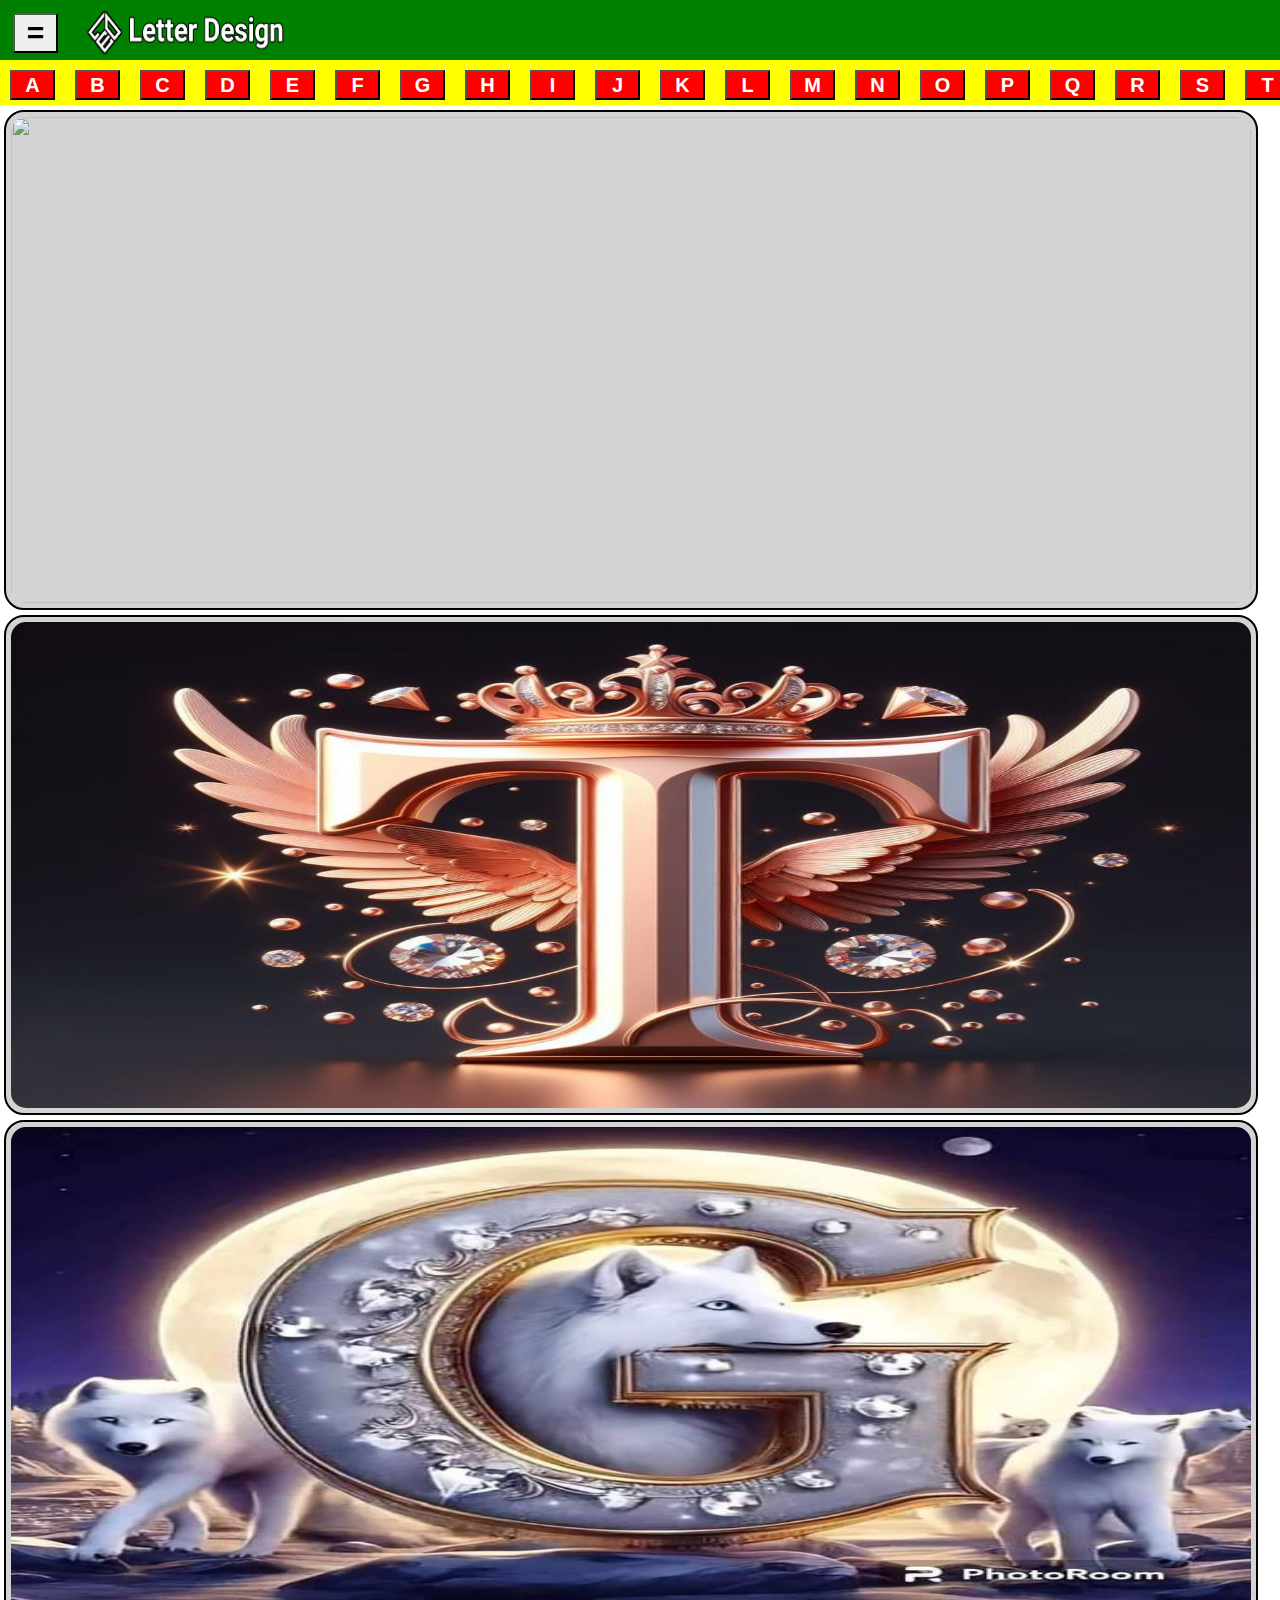
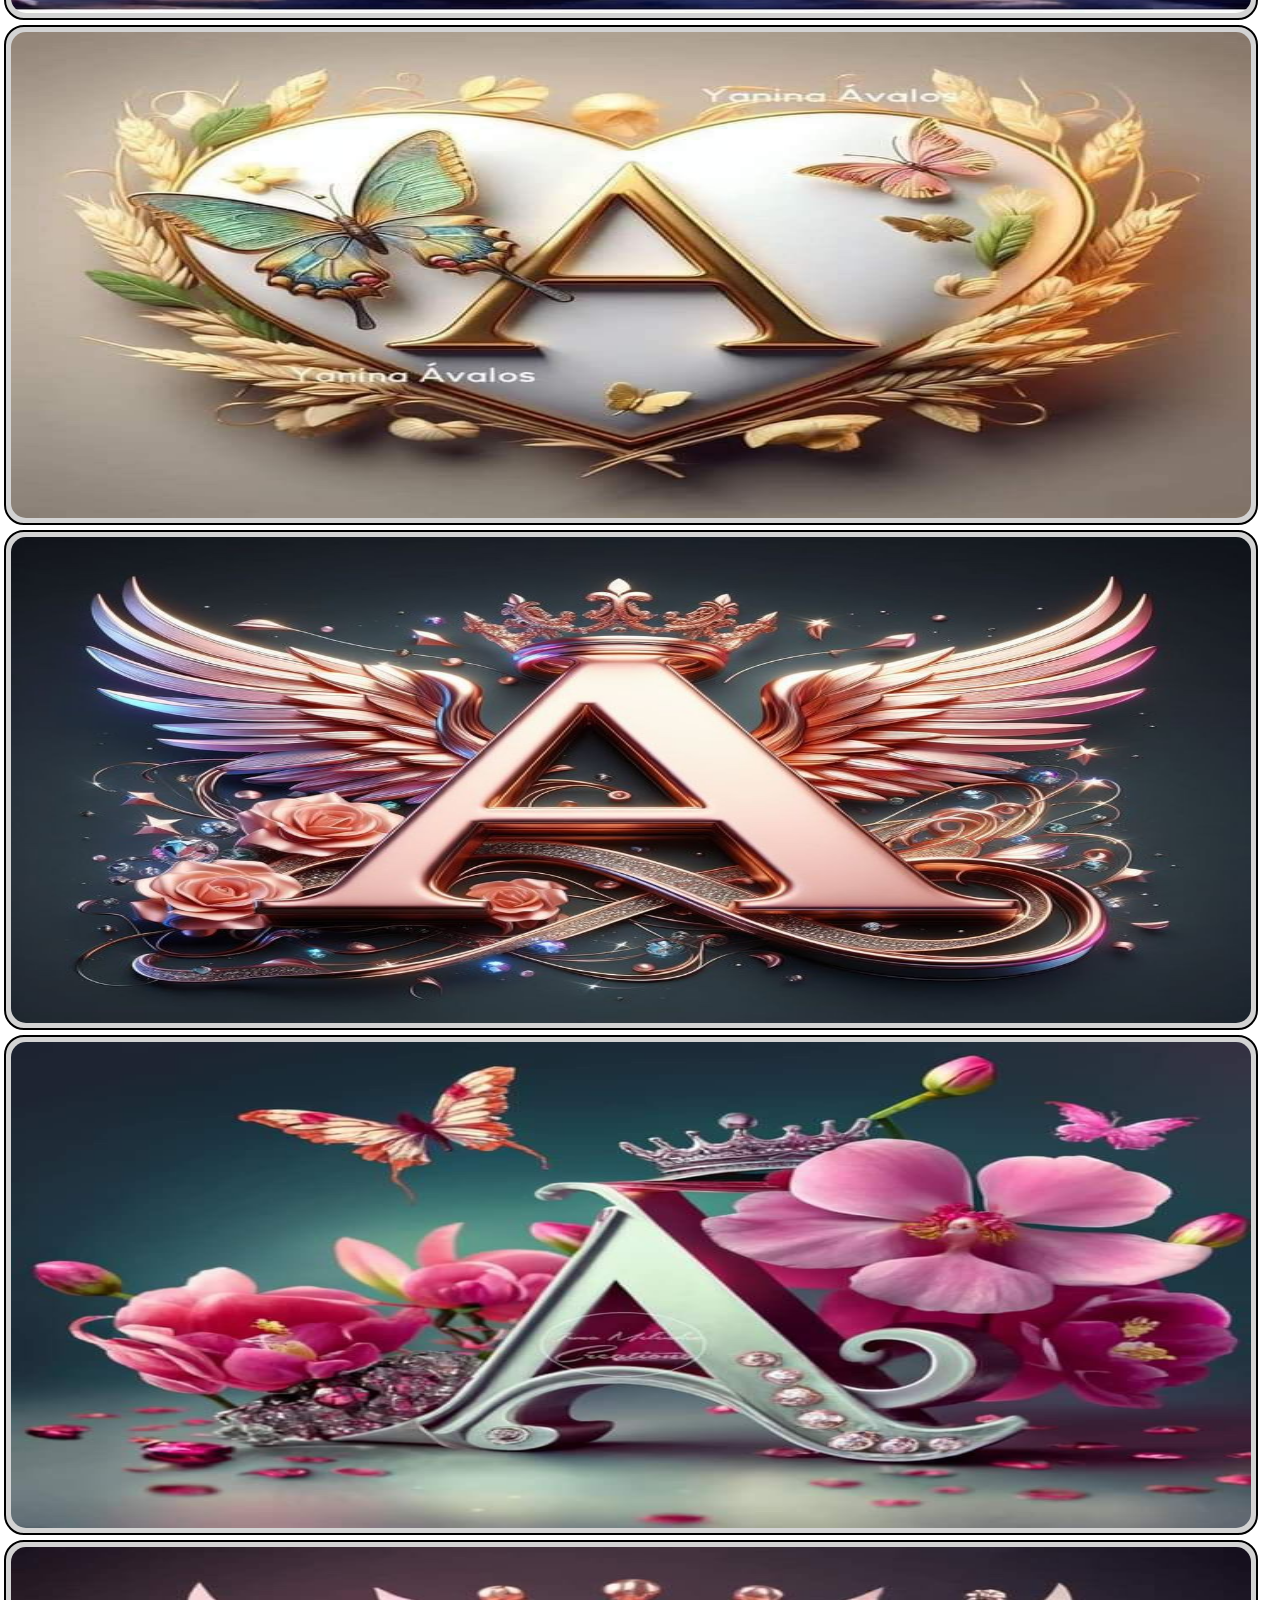
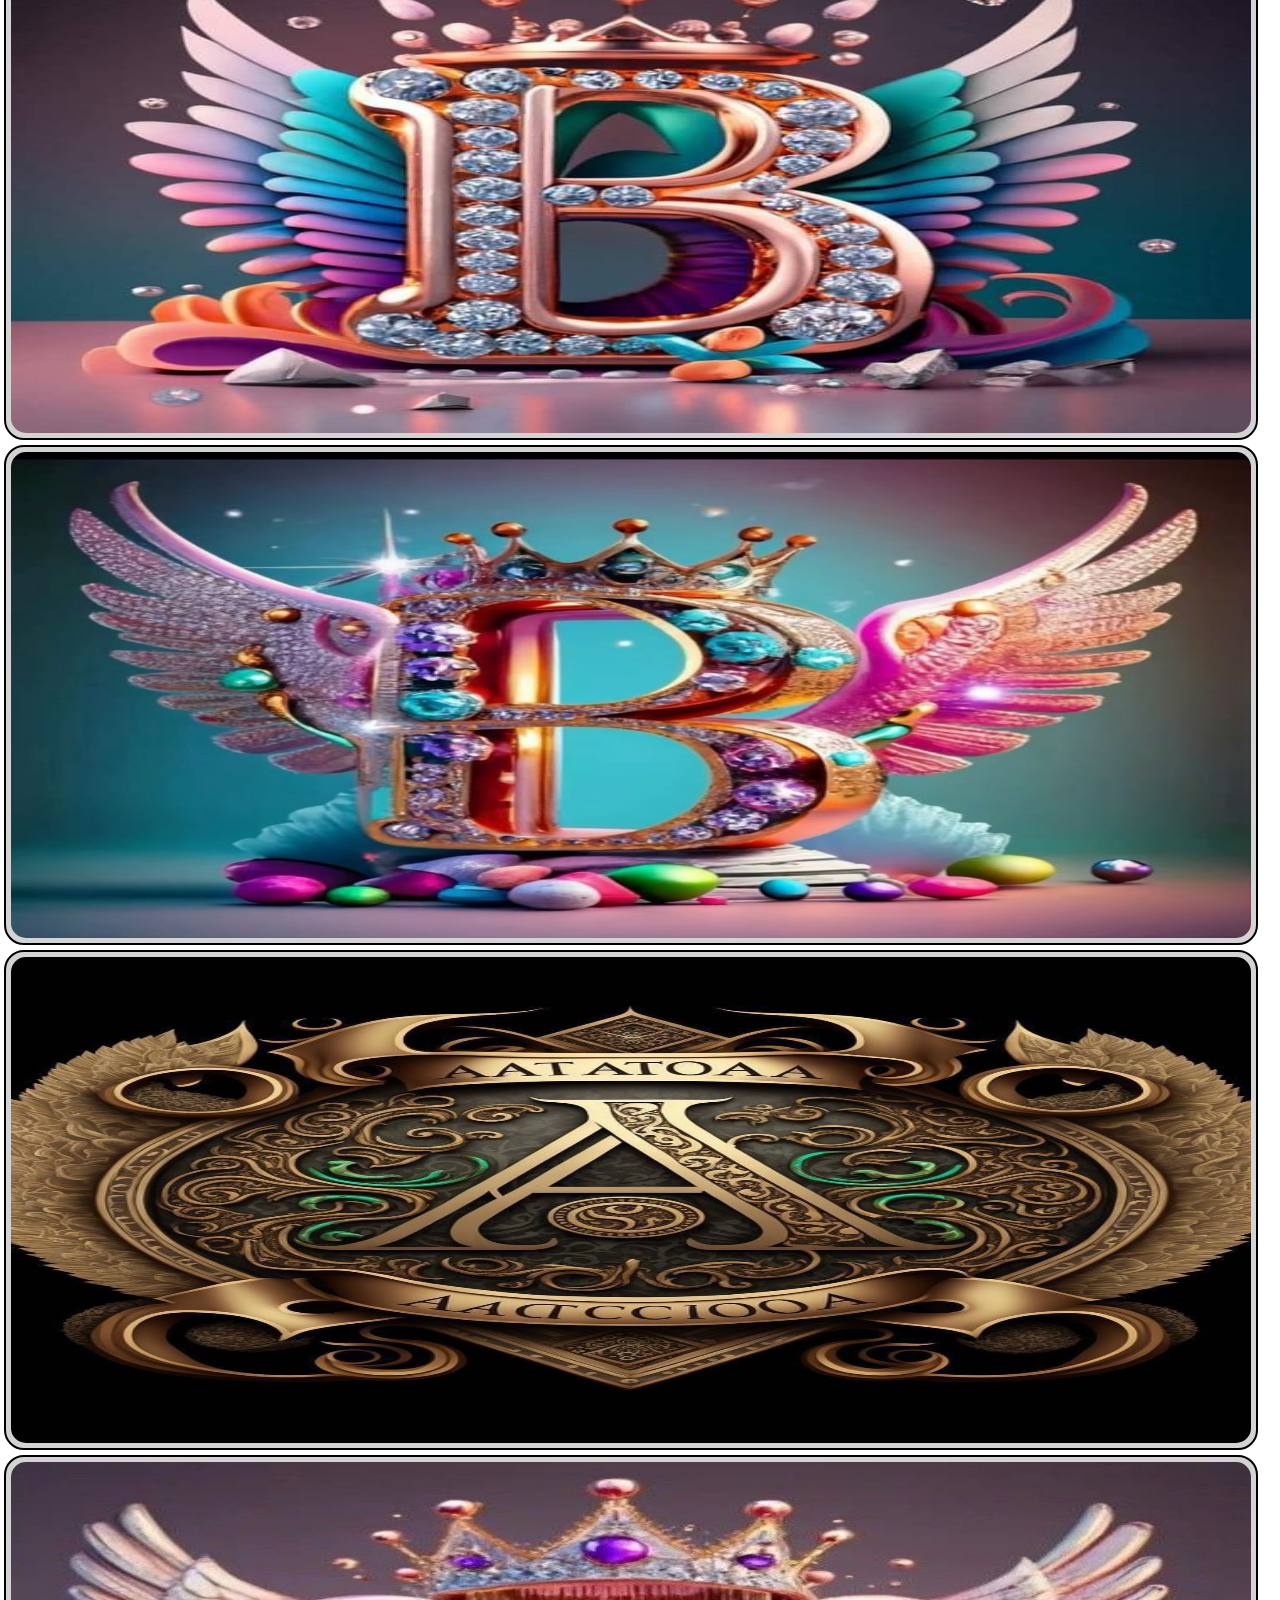
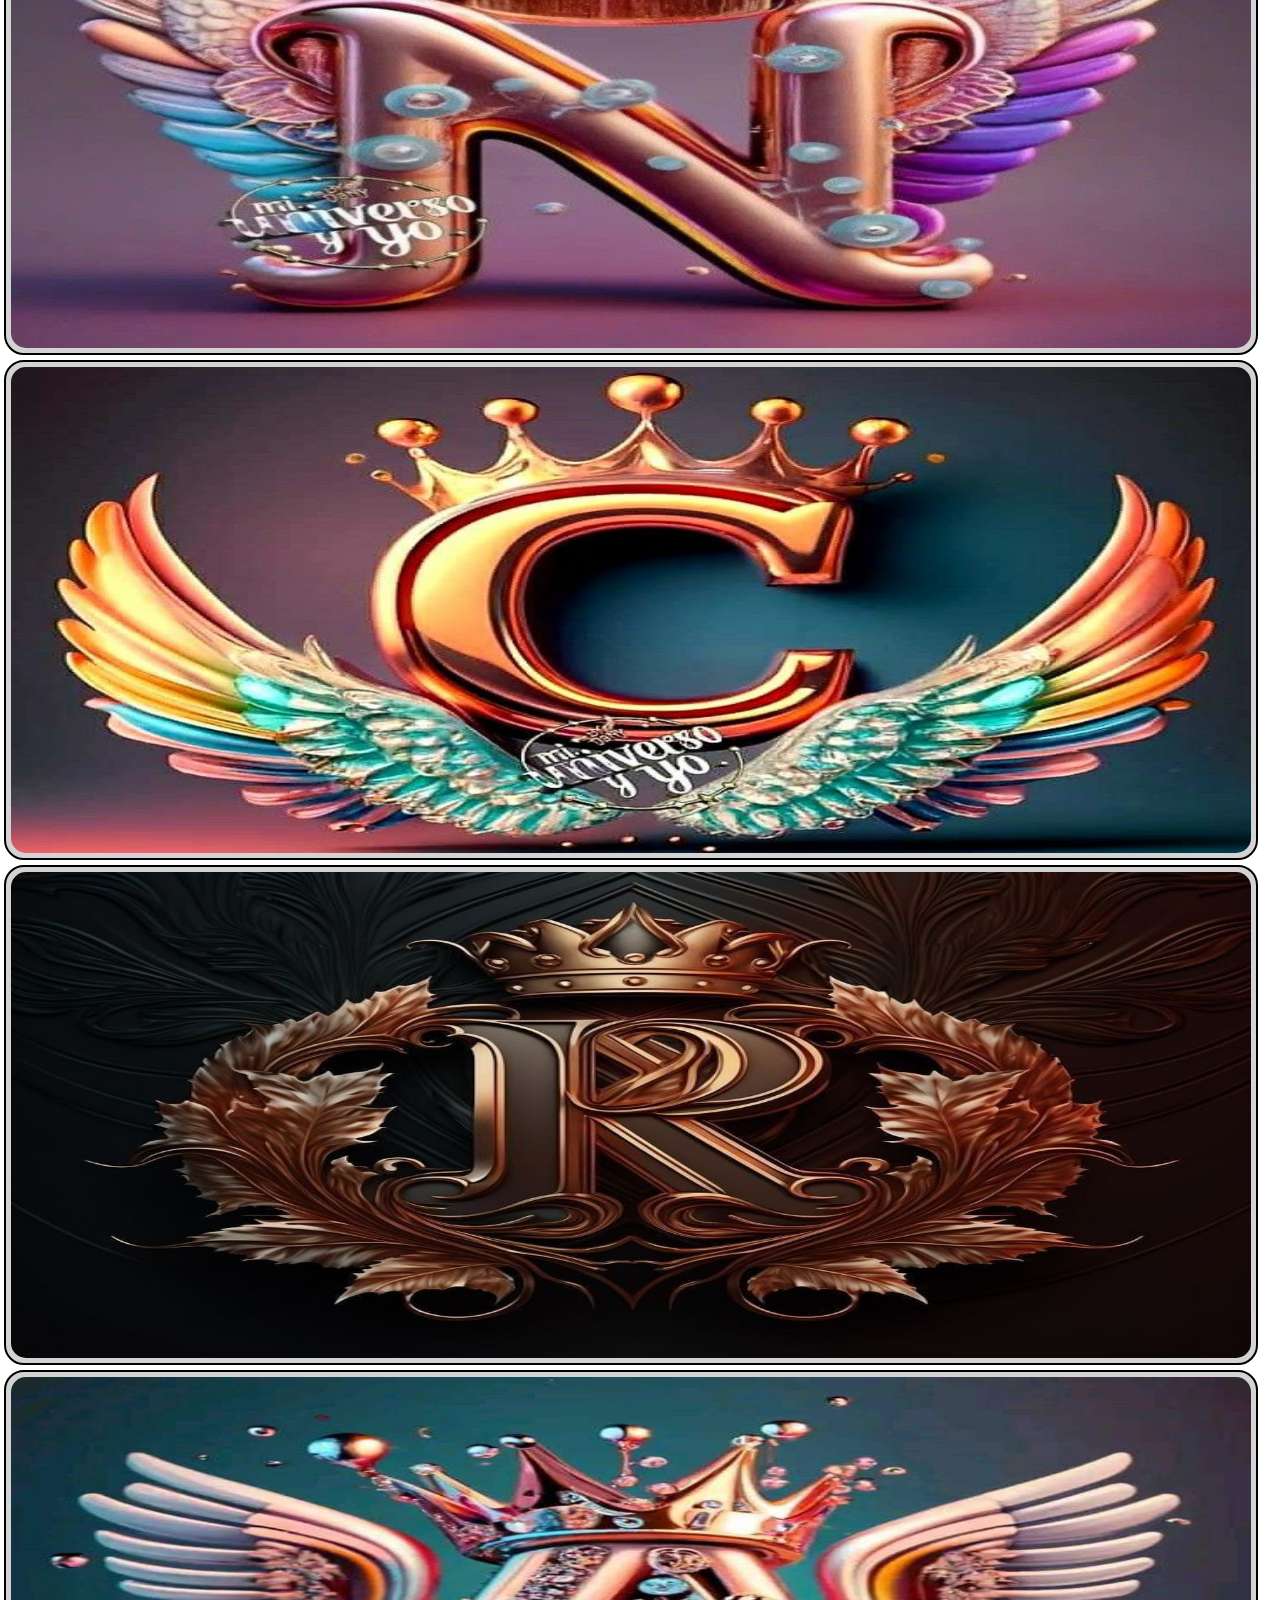
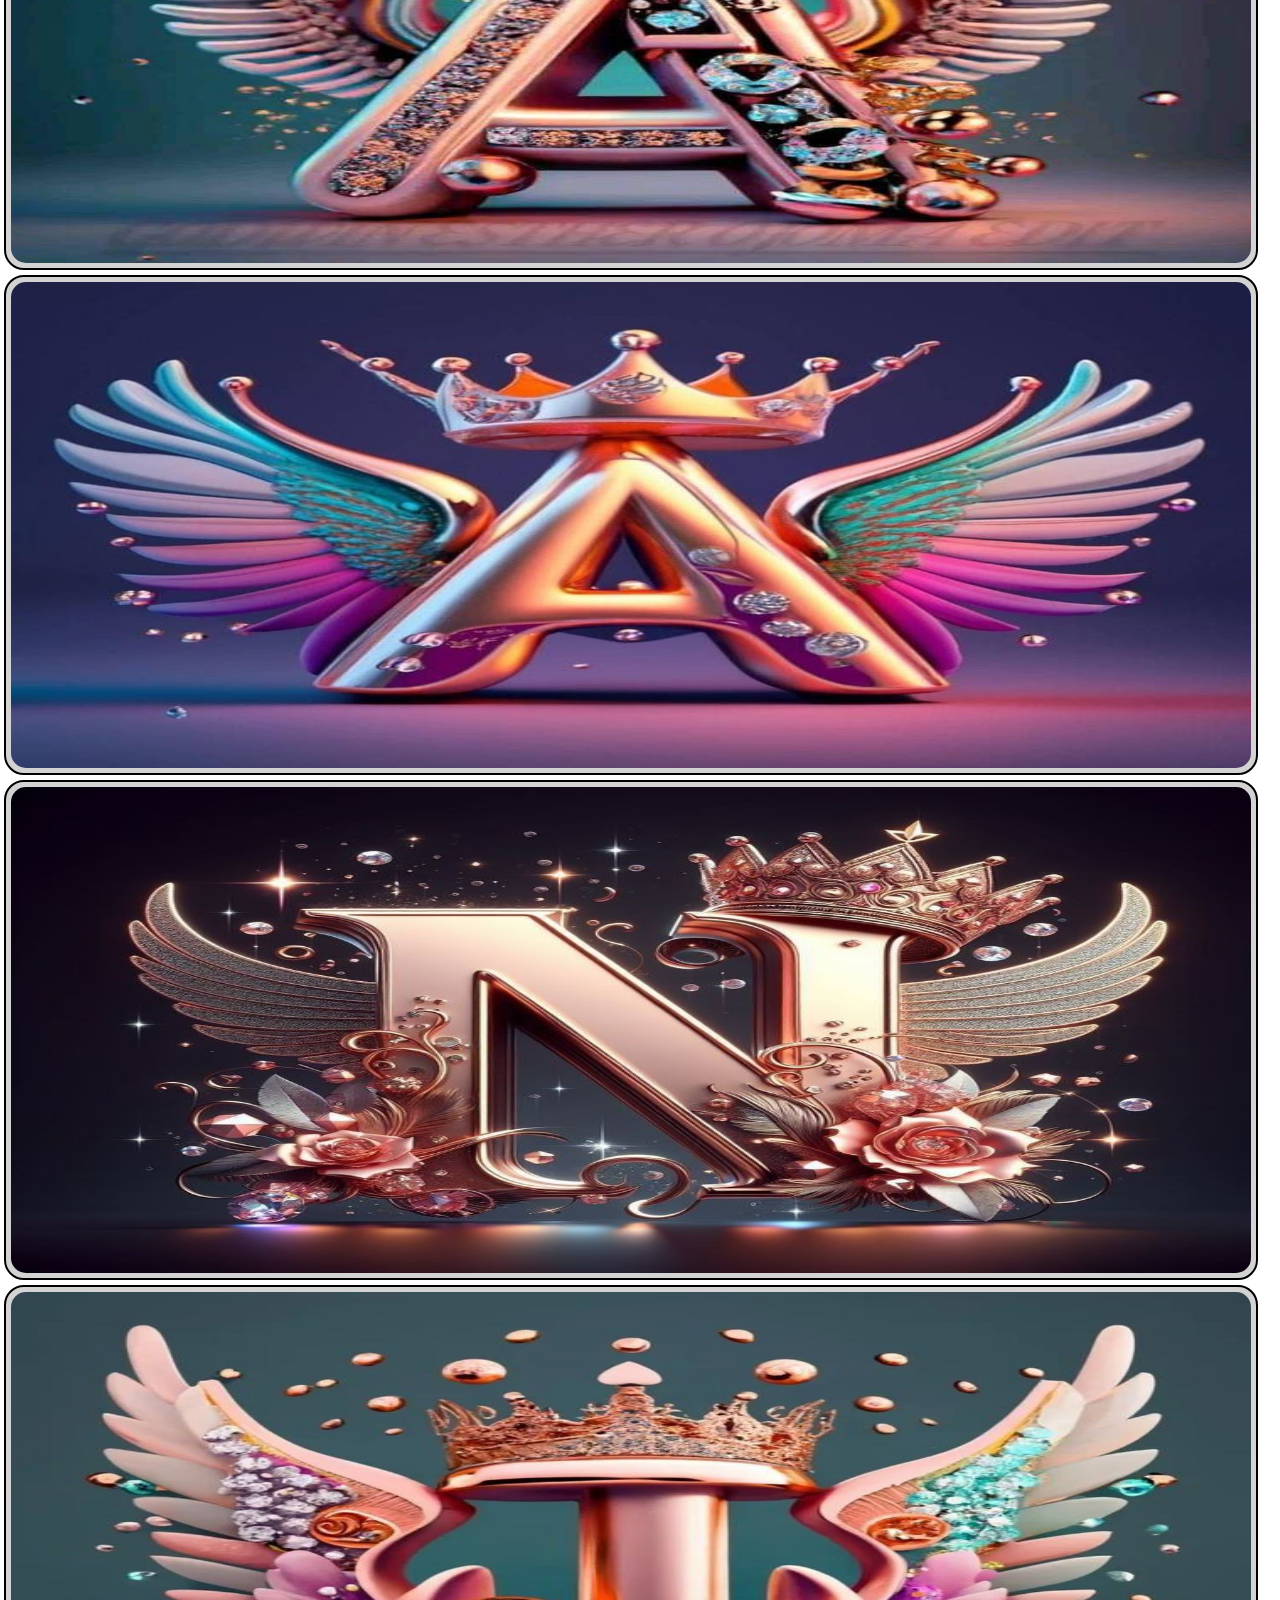
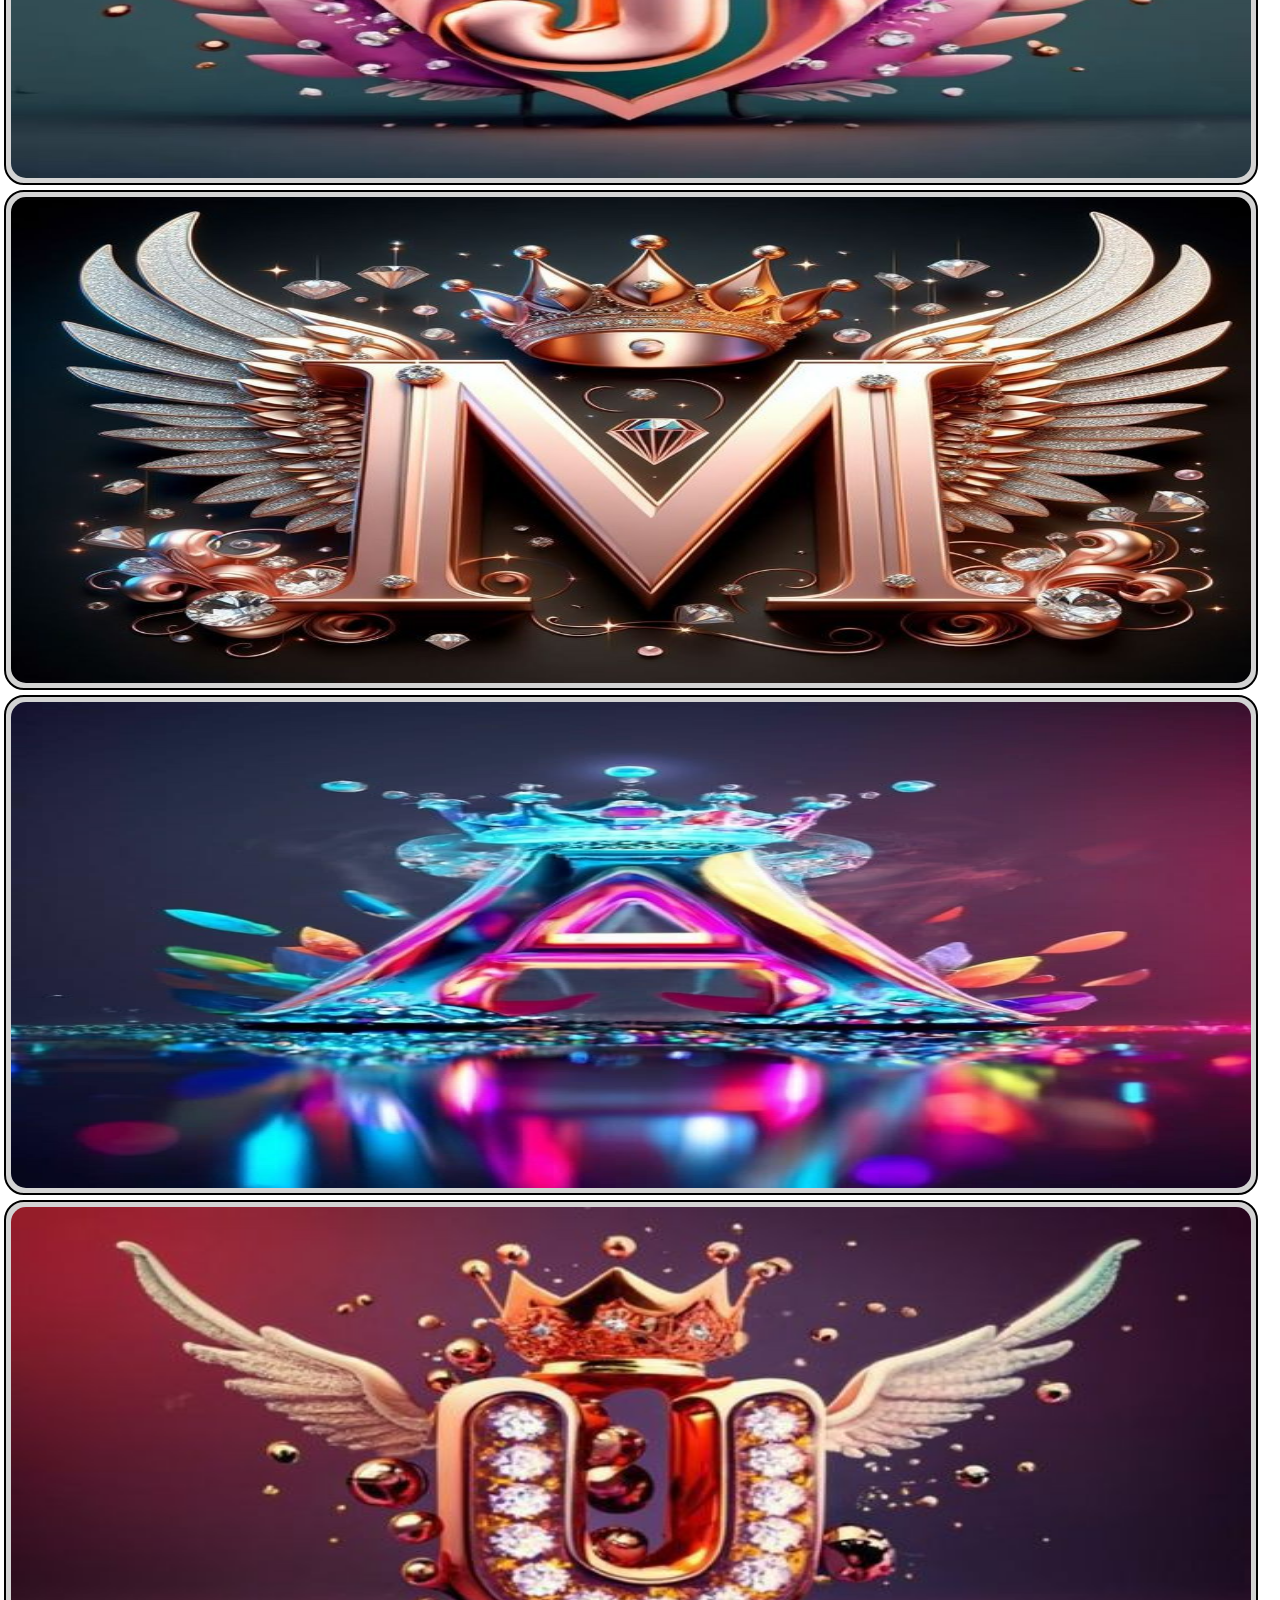
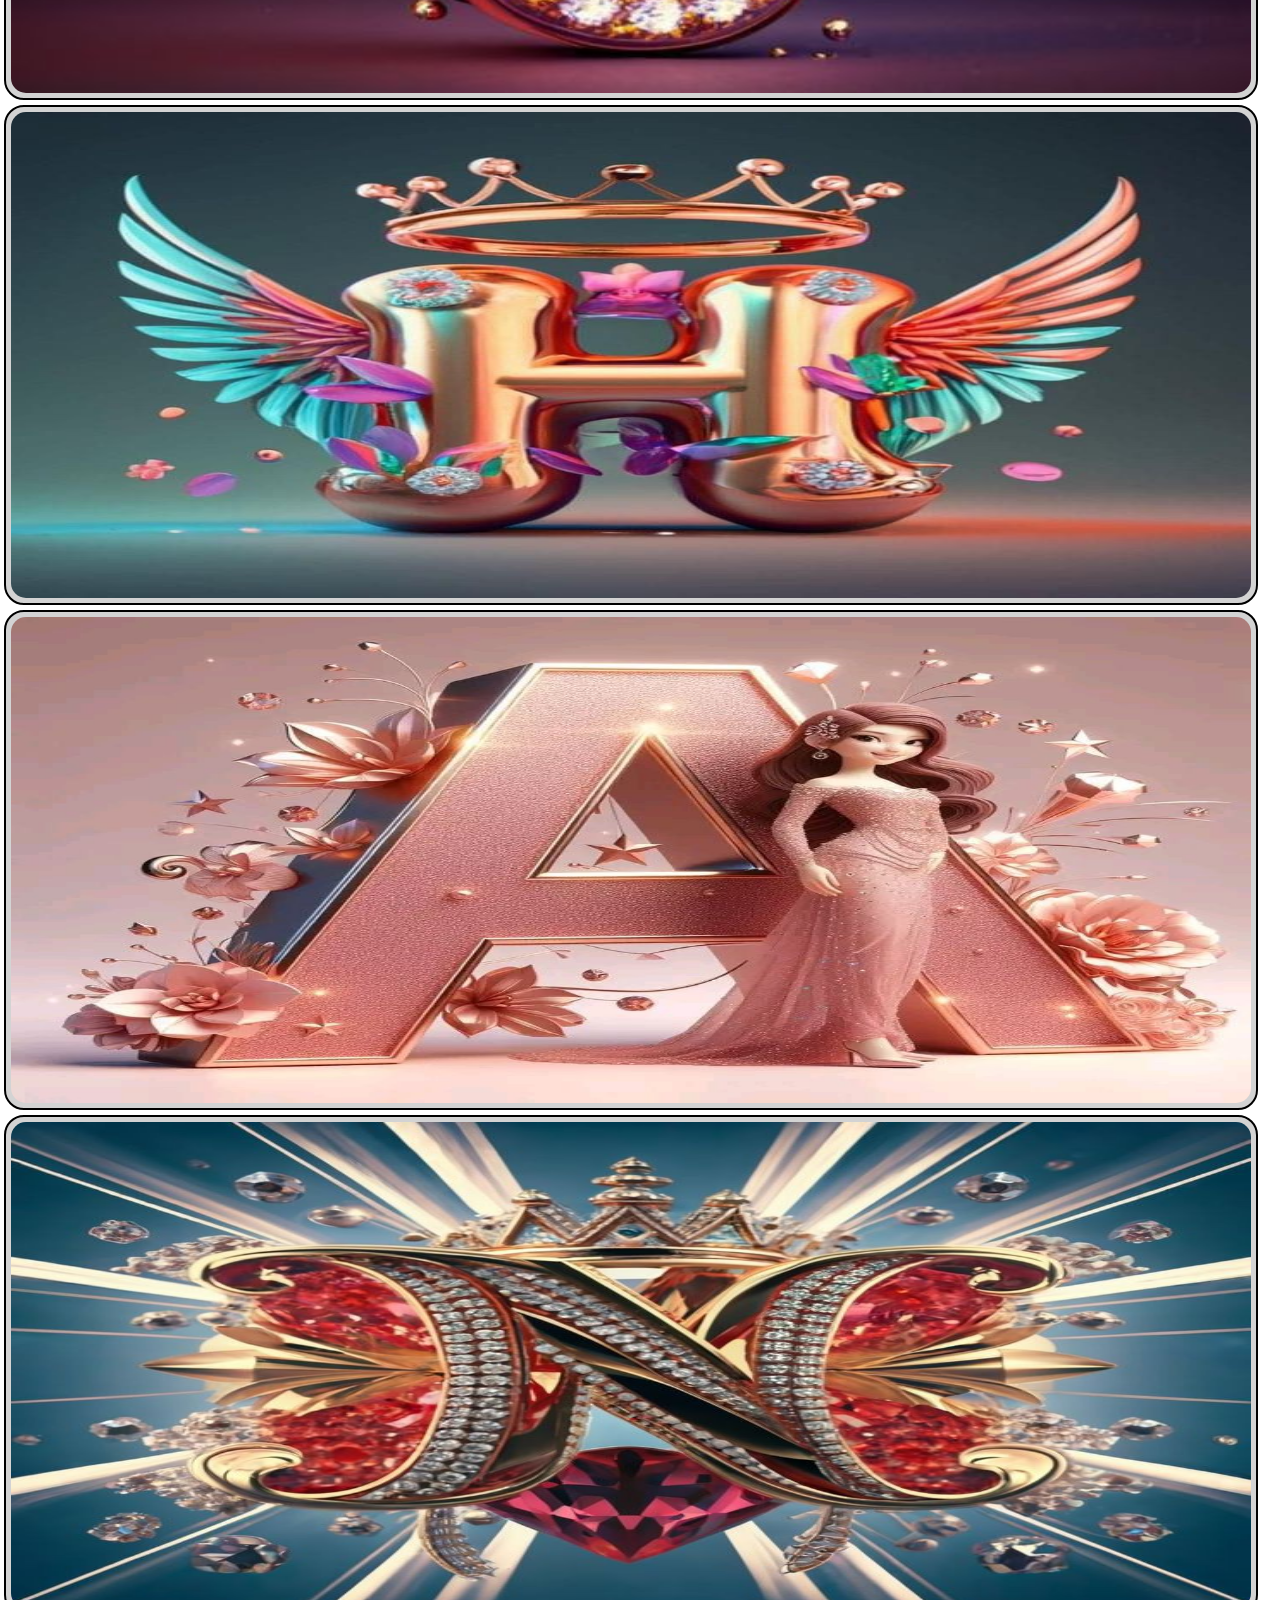
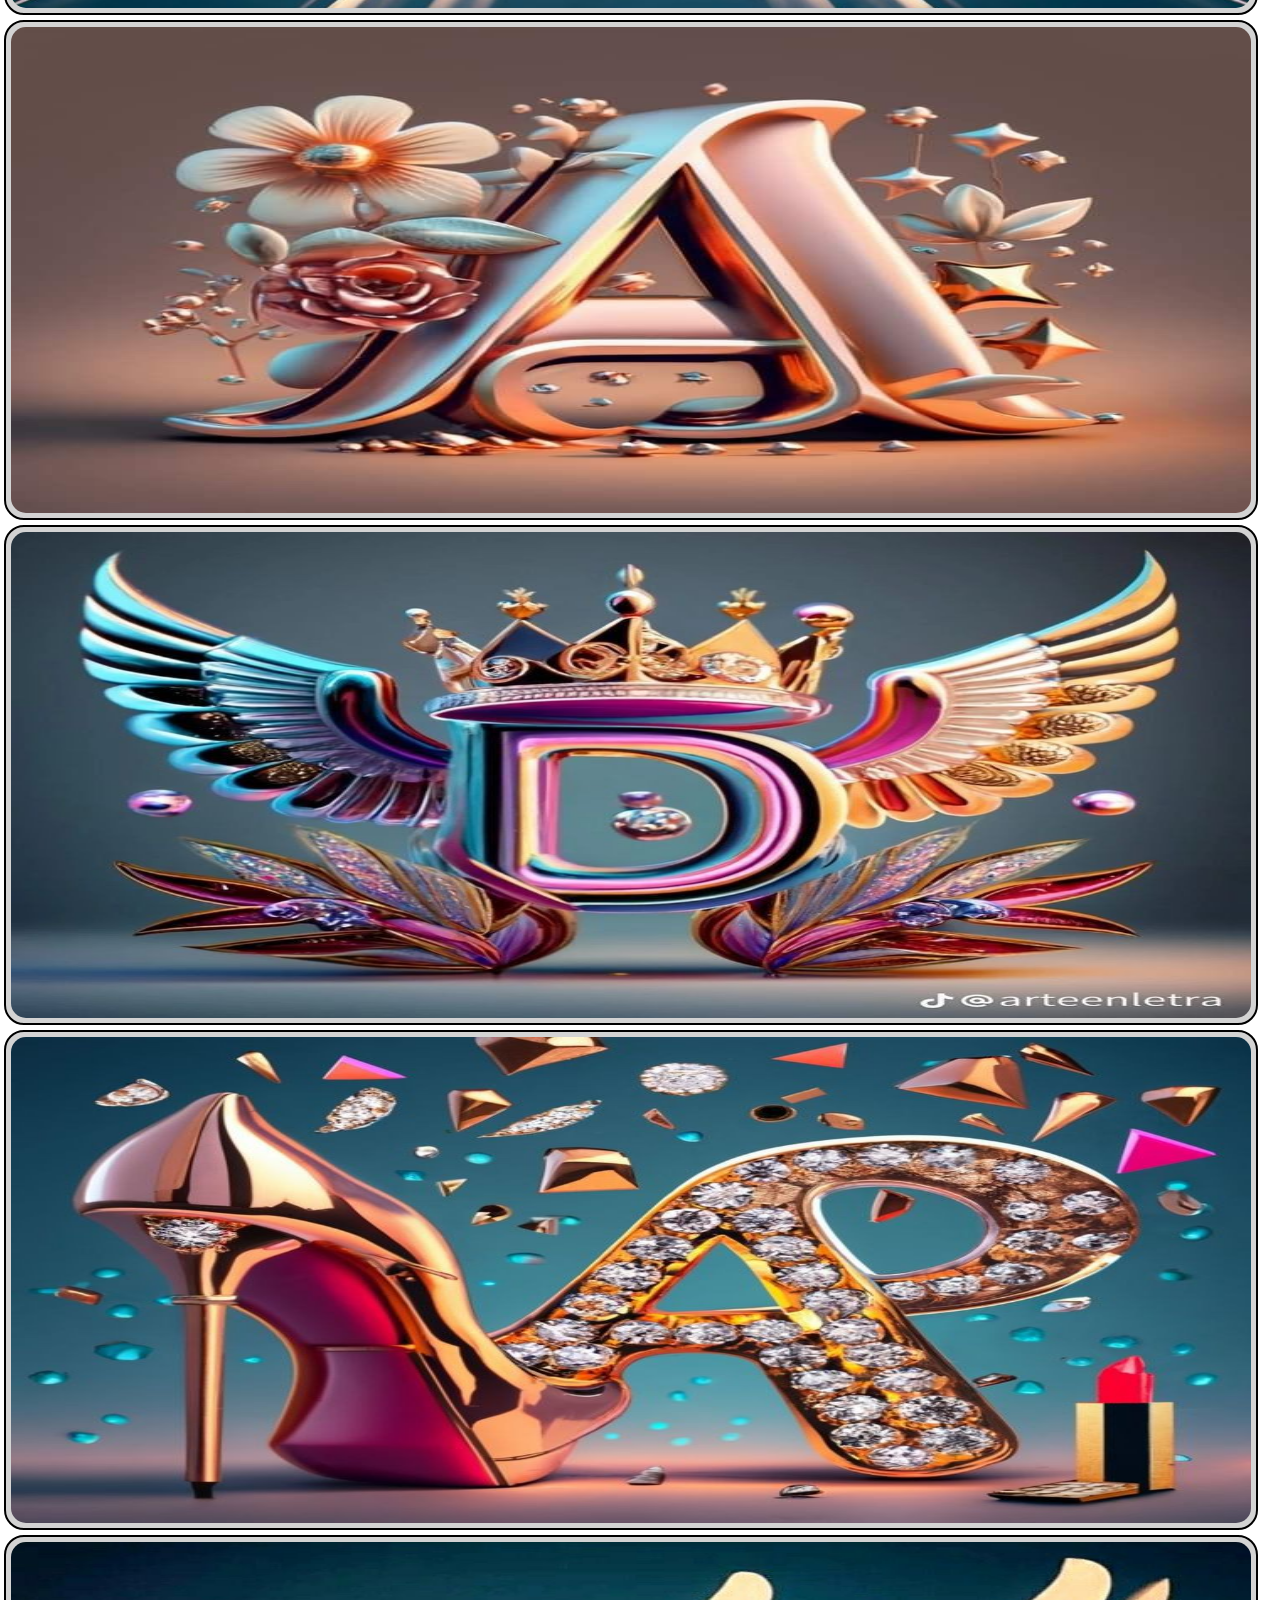
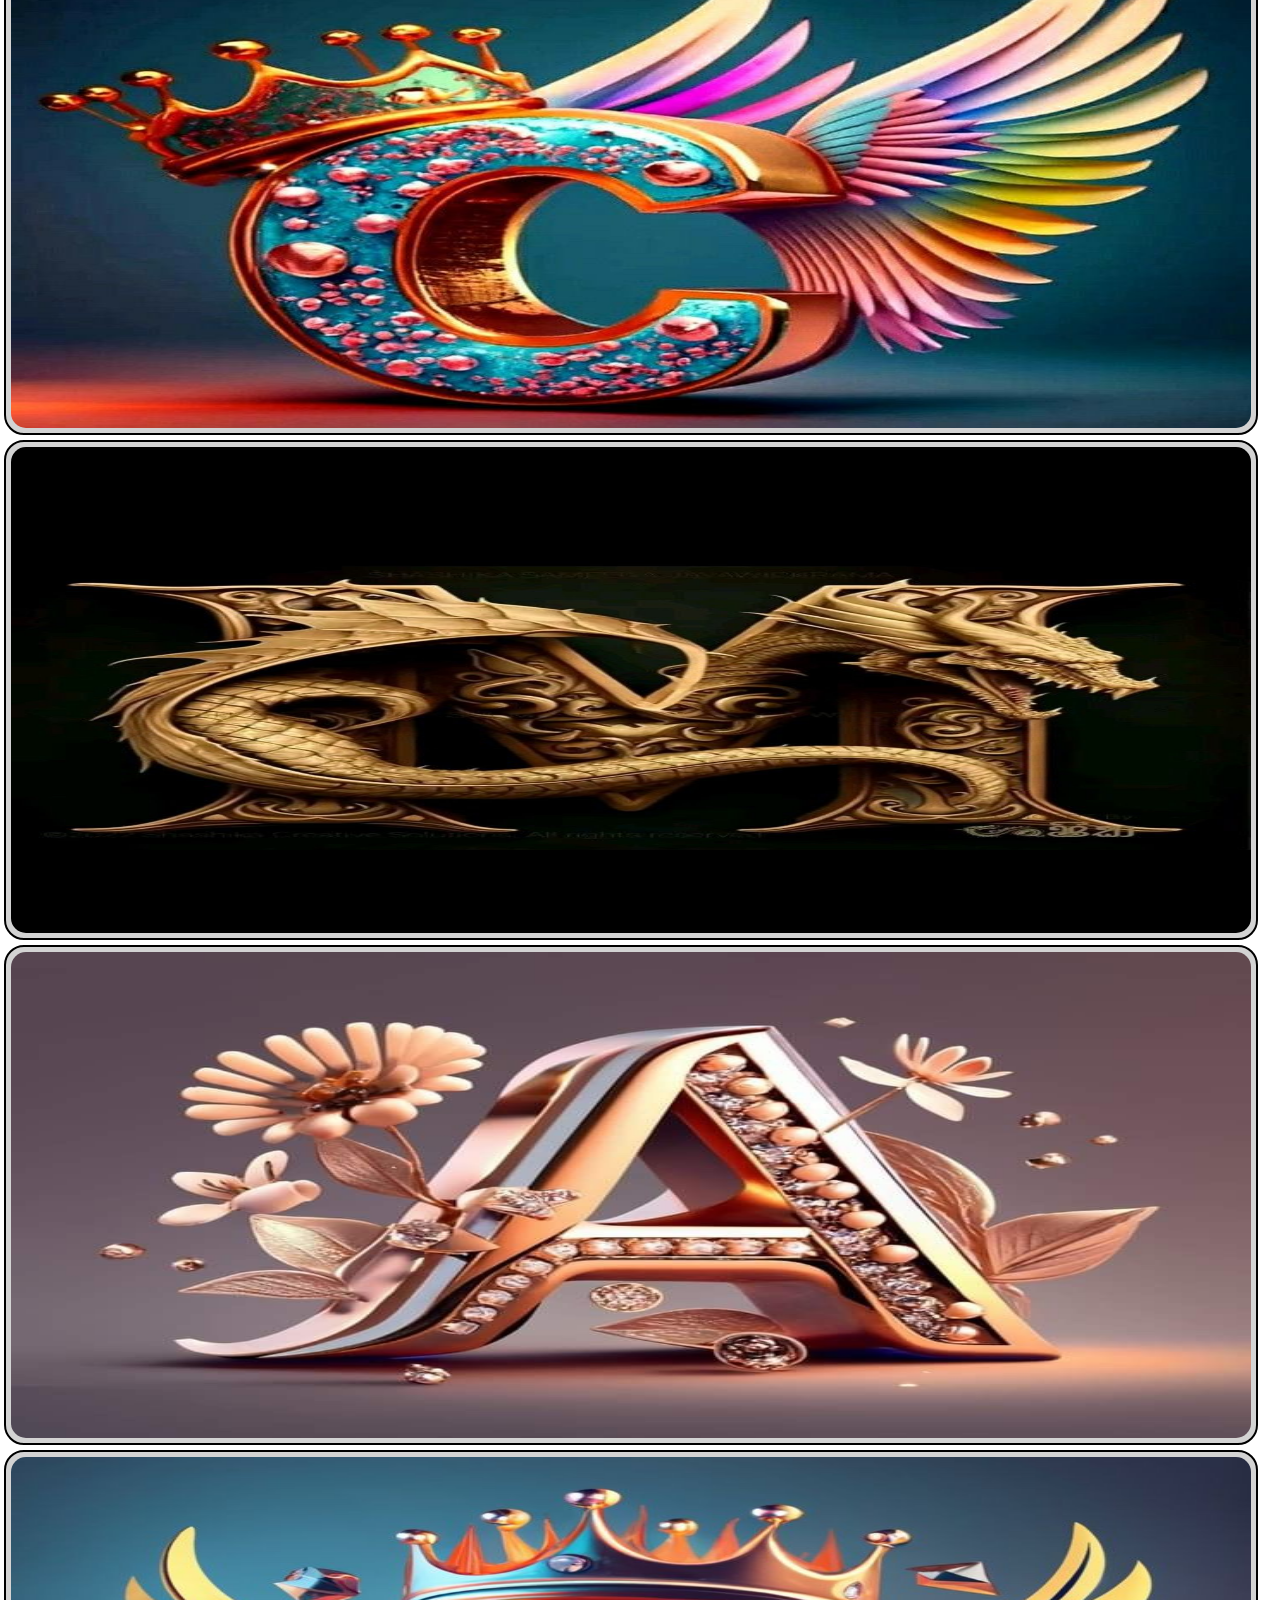
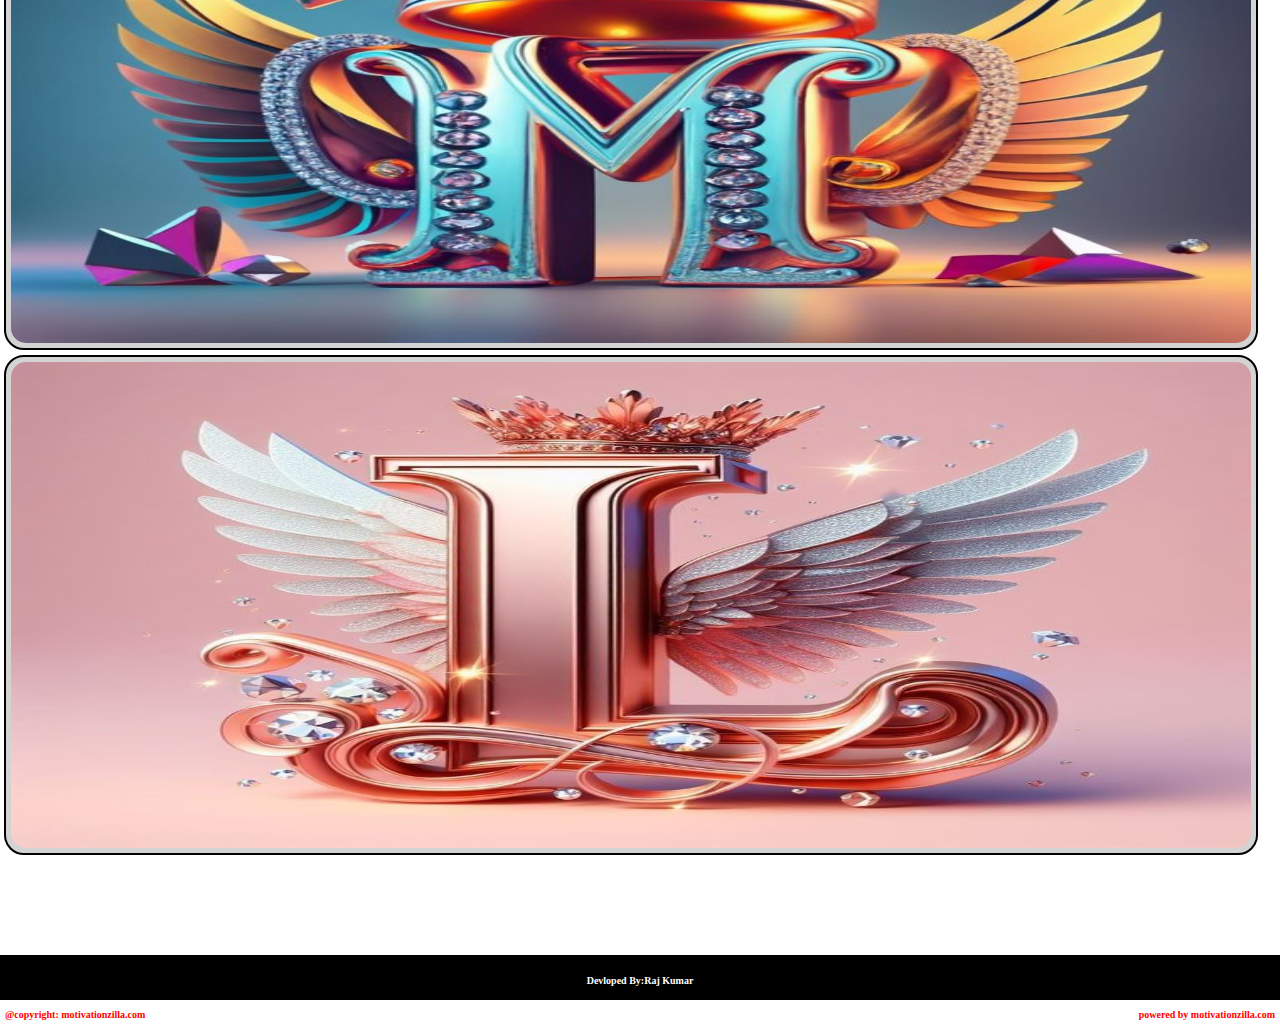
==== index.html @ f0343e3a "Index.html" ====
<!DOCTYPE html>
<html lang="eng">
  <head>
    <meta charset="UTF-8">
    <meta name="viewport" content="width=device-width, initial-scale=1.0">
    <title>
      Home
    </title>
    
    <link rel="stylesheet" href="style.css">
    
  </head>
  <body> 
    
    <header>

   <! more app section >
      <div>
              <button id="bto"> = <nav>
                <h4>More Apps</h4> <br>
               <a href="#"><box id="bx1" ></box></a><br>
               <p3>Meri Shayari</p3>
               
              
       <a href="#" ><box id="app2"></box></a>
        <p4> Shayari Ki Khajana</p4>
              
              
                

              </nav>
              
               </button>
               

        
      </div>
      
    <! more app section end>
      
      
      <img src="pro.png">
  

      
      <div id="menu">
        <center>

<div id="heading">
  
        <a href="a.html"><button id="top">A </button></a>
   
         <a href="b.html"><button id="top">B </button></a>
  
        <a href="c.html"><button id="top">C </button></a>
  
         <a href="d.html"><button id="top">D </button></a>

        <a href="e.html"><button id="top">E </button></a>

        <a href="f.html"><button id="top">F </button></a>
        
        <a href="g.html"><button id="top">G </button></a>
        
        <a href="h.html"><button id="top">H </button></a>
        
        <a href="i.html"><button id="top">I </button></a>
   
         <a href="j.html"><button id="top">J </button></a>

        <a href="k.html"><button id="top">K </button></a>
        
        <a href="l.html"><button id="top">L </button></a>
        
        <a href="m.html"><button id="top">M </button></a>
        
        
           <a href="n.html"><button id="top">N </button></a>

        <a href="o.html"><button id="top">O </button></a>
        
        <a href="p.html"><button id="top">P </button></a>
        
        <a href="q.html"><button id="top">Q </button></a> 
        
        
        <a href="r.html"><button id="top">R </button></a>

        <a href="s.html"><button id="top">S </button></a>
        
        <a href="t.html"><button id="top">T </button></a>
        
        <a href="u.html"><button id="top">U </button></a> 
        
         <a href="v.html"><button id="top">V </button></a>

        <a href="w.html"><button id="top">W </button></a>
        
        <a href="x.html"><button id="top">X </button></a>
        
        <a href="y.html"><button id="top">Y </button></a>       
        
        <a href="z.html"><button id="top">Z </button></a>            
         

   


                
                
        </div>
        </center>
        </div>
      
    </header>
    
    
    <section>
      <center>
      
      <div id="box">
    <a href="p1.jph" download="download">   <img id="image" src="p1.jpg">
     </a></div>



 

       
      <div id="boxe"> 
    <a href="img99.jpg" download="download"><img id="image" src="img99.jpg"></a>
       </div>
       
      <div id="boxe">
    <a href="img98.jpg" download="download"><img id="image" src="img98.jpg"></a>

      </div>
      <div id="boxe">    <a href="img97.jpg" download="download"><img id="image" src="img97.jpg"></a>
 
       </div>
      <div id="boxe">   <a href="img96.jpg" download="download"><img id="image" src="img96.jpg"></a>
 
       </div>
      <div id="boxe">   <a href="img95.jpg" download="download"><img id="image" src="img95.jpg"></a>
 
        </div>
      <div id="boxe">  <a href="img94.jpg" download="download"><img id="image" src="img94.jpg"></a>
 
          </div>
      <div id="boxe"><a href="img93.jpg" download="download"><img id="image" src="img93.jpg"></a>
 
        </div>
      <div id="boxe">  <a href="img92.jpg" download="download"><img id="image" src="img92.jpg"></a>
       </div>
      <div id="boxe">   <a href="img91.jpg" download="download"><img id="image" src="img91.jpg"></a>
        </div>
      <div id="boxe">  <a href="img90.jpg" download="download"><img id="image" src="img90.jpg"></a>
        </div>
      <div id="boxe">  <a href="img89.jpg" download="download"><img id="image" src="img89.jpg"></a>
        </div>
      <div id="boxe">  <a href="img88.jpg" download="download"><img id="image" src="img88.jpg"></a>
        </div>
      <div id="boxe">  <a href="img87.jpg" download="download"><img id="image" src="img87.jpg"></a>
         </div>
      <div id="boxe"> <a href="img86.jpg" download="download"><img id="image" src="img86.jpg"></a>
        </div>
      <div id="boxe">  <a href="img85.jpg" download="download"><img id="image" src="img85.jpg"></a>
        </div>
      <div id="boxe">  <a href="img84.jpg" download="download"><img id="image" src="img84.jpg"></a>
        </div>
      <div id="boxe">  <a href="img83.jpg" download="download"><img id="image" src="img83.jpg"></a>
        </div>
      <div id="boxe">  <a href="img82.jpg" download="download"><img id="image" src="img82.jpg"></a>
        </div>
      <div id="boxe">  <a href="img81.jpg" download="download"><img id="image" src="img81.jpg"></a>
        </div>
      <div id="boxe">  <a href="img80.jpg" download="download"><img id="image" src="img80.jpg"></a>
        </div>
      <div id="boxe">  <a href="img79.jpg" download="download"><img id="image" src="img79.jpg"></a>
        </div>
      <div id="boxe">  <a href="img78.jpg" download="download"><img id="image" src="img78.jpg"></a>
       </div>
      <div id="boxe">   <a href="img77.jpg" download="download"><img id="image" src="img77.jpg"></a>
       </div>
      <div id="boxe">   <a href="img76.jpg" download="download"><img id="image" src="img76.jpg"></a>
       </div>
      <div id="boxe">   <a href="img75.jpg" download="download"><img id="image" src="img75.jpg"></a>
       </div>
      <div id="boxe">   <a href="img74.jpg" download="download"><img id="image" src="img74.jpg"></a>
        </div>
      <div id="boxe">  <a href="img73.jpg" download="download"><img id="image" src="img73.jpg"></a>
        </div>
      <div id="boxe">  <a href="img72.jpg" download="download"><img id="image" src="img72.jpg"></a>
        </div>
      <div id="boxe">  <a href="img71.jpg" download="download"><img id="image" src="img71.jpg"></a>
       </div>
</box>

 
 

      
      
      </center>
    </section>
   
   
    <footer>
      <p>Devloped By:Raj Kumar</p> <br>
        <p1>@copyright: motivationzilla.com</p1>
      <p2>powered by motivationzilla.com</p2>
        
      
    </footer>
    
  </body>
</html>
---- style.css ----
body{
      margin: 0;
      padding: 0;
    }
    
    
    
      
      header{
        width: 100%;
        height: 60px;
        box-sizing: border-box;
        background-color: green;
        float: left;
        position: fixed;
      }
      
      #menu{
        width: 100%;
        height: 45px;
        box-sizing: border-box;
        border-width:2px ;
        border-color: black;
        margin-top:60px ;
        background-color: yellow;
        position: fixed;
        
      overflow: scroll;
      }
      
      h3{
        float: left;
        margin-block: 6px;
        margin: 10px;
        margin-left:17px ;
        text-decoration: none;
        color: black;
        
        #video{
            font-color:red;
            color:red;
        }
        
      }
      #top{
        width: 45px;
        height: 30px;
        background-color:red ;
        font-size: 20px;
        float: left;
        margin-block: 6px;
        margin: 10px;
        margin-left:10px ;
        text-decoration: none;
        color: white;
        font-weight: bold;
      }
  
      #box{
        width: 98%;
        height: 500px;
        box-sizing: border-box;
        border-width:2px ;
        border-color: black;
        border-style: solid;
        float: left;
        margin-top: 110px;
        margin-left: 3.5px;
        border-radius: 20px;
        background-color: lightgray;
       
        
      }
      #boxe{
        width: 98%;
        height: 500px;
        box-sizing: border-box;
        border-width:2px ;
        border-color: black;
        border-style: solid;
        float: left;
        margin-top: 5px;
        margin-left: 3.5px;
        border-radius: 20px;
        padding: 0;
        background-color: lightgray;
      }
      footer{
        width: 100%;
        height: 45px;
        float: left;
        box-sizing: border-box;
        background-color: black;
        margin-top: 100px;
        
        
      }
      
      p{
        text-align: center;
        color: white;
        font-size: 10px;
        margin-top: 20px;
        font-weight: bold;
        margin-bottom: 0px;
        box-sizing: border-box;
      }
      
      p1{
        color: red;
        font-size: 10px;
        float: left;
        padding: 5px;
        font-weight: bold;
      }
      
      p2{
        color: red;
        font-size: 10px;
        float: right;
        padding: 5px;
        font-weight: bold;
      }
      img{
        width:200px;
        height: 70px;
        box-sizing: border-box;
        float: left;
        margin-top:-7px;
        margin-left:15px;
        
        
      }
     #image{
       width: 100%;
       height: 100%;
       margin: 0;
       padding: 0;
       border-radius: 20px;
       padding: 5px;
       
     }
  #heading{
        width: 1800px;
        height: 40px;
        box-sizing: border-box;
        margin-top:0px ;
        background-color: yellow;
        border-radius: 0 0 20px 20px;
        float: left;
  }
    
    #btn{
      float: right;
      margin: 10px;
      padding: 0;
      margin-top:13px;
      width: 40px;
      height: 40px;
      border-radius:50px;
      background-image: url("abt.png") ;
      background-repeat:no-repeat;
      background-size:40px 40px ;
      background-position: center ;
      border-color: white;
      
    }  
    
    #bto{
      float: left;
      width: 45px;
      height: 40px;
      text-align: center;
      border-radius: 0px;
      box-sizing: border-box;
      font-size: 30px;
      margin: 13px;
      padding: 0px;
      font-weight: bold;
      position: relative;
      
      
    }
    
nav{
width:300px;
height:300px;
float: left;
background-color:green;
position:absolute;
top:90px;
right: 0px;
left: -15px;
box-sizing: border-box;
display: none;
font-size: 70px;
text-align: right;
padding: 10px;
padding-top: 0px;
border-width: 4px 4px 4px 0px;
border-color: #F800FF;
border-style: solid;
      
    }
    
#bto:hover nav{
  display: block;

}

#bto:hover {
  background-color:red;
  transition: 0.5s;
  color: white;

} 




#bx1{
  width: 60px;
  height: 60px;
  float: left;
  background-color: black;
  margin-top: -30px;
  padding: 0px;
  border-radius: 10px;
  margin-bottom: 0px;
}

h4{
  font-size: 25px;
  float: left;
  padding: 0px;
  margin: 0px;
 
}

p3{
  font-size: 11px;
  color: white;
  float: left;
  margin-top: -48px;
  
  
}



#app2{
  width: 60px;
  height: 60px;
  float: right;
  background-color: red;
  margin-top: -110px;
  margin-right: 120px;
  box-sizing: border-box;
  border-radius: 10px;
}

p4{
  font-size: 11px;
  color: white;
  float: left;
  margin-top: -48px;
  margin-left: 80px;
  
}

#p5{
  font-size: 50px;
  float: right;
  margin-top: 105px;
  position: relative;
  margin-right: 10px;
  width: 50px;
  height: 54px;
  background-color: green;
  text-align: center;
  border-width: 4px 4px 4px 0px;
  border-color: #F800FF;
  border-style: solid;
  box-sizing: border-box;
  color: white;
  
}
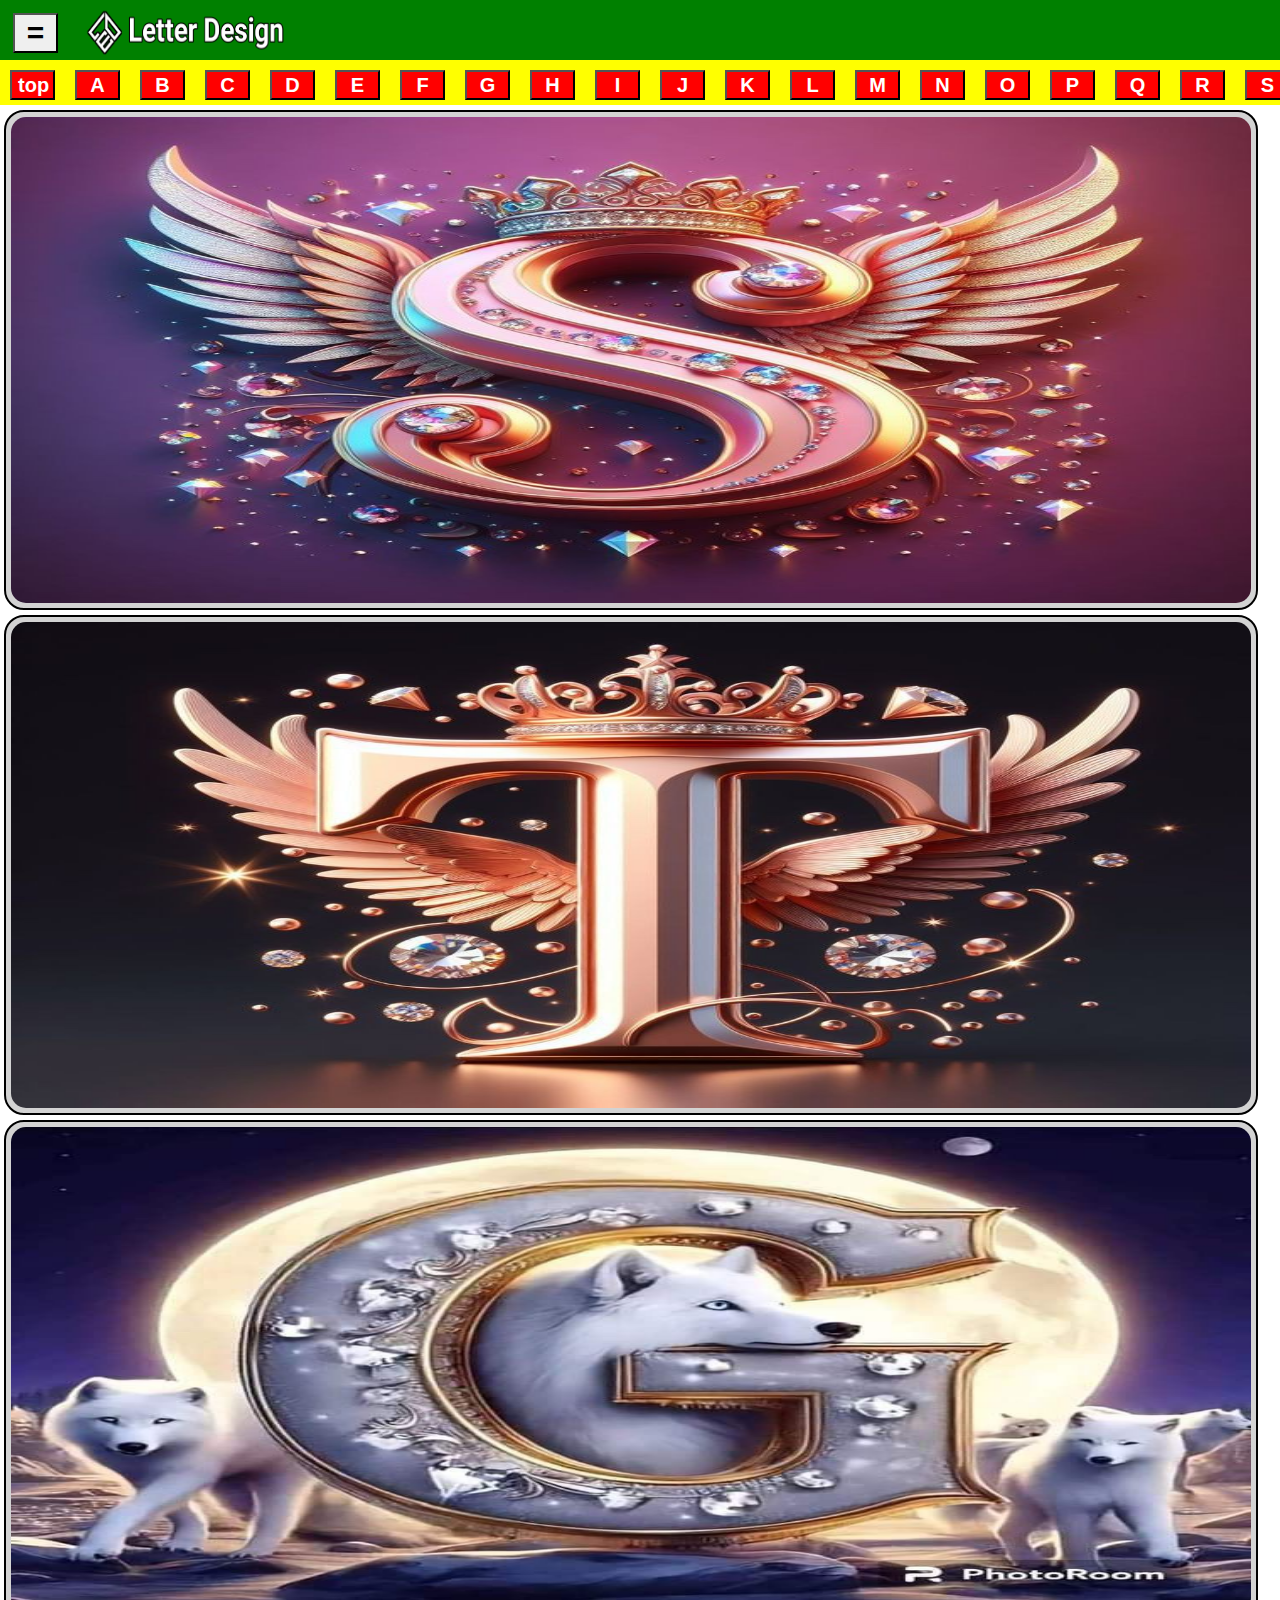
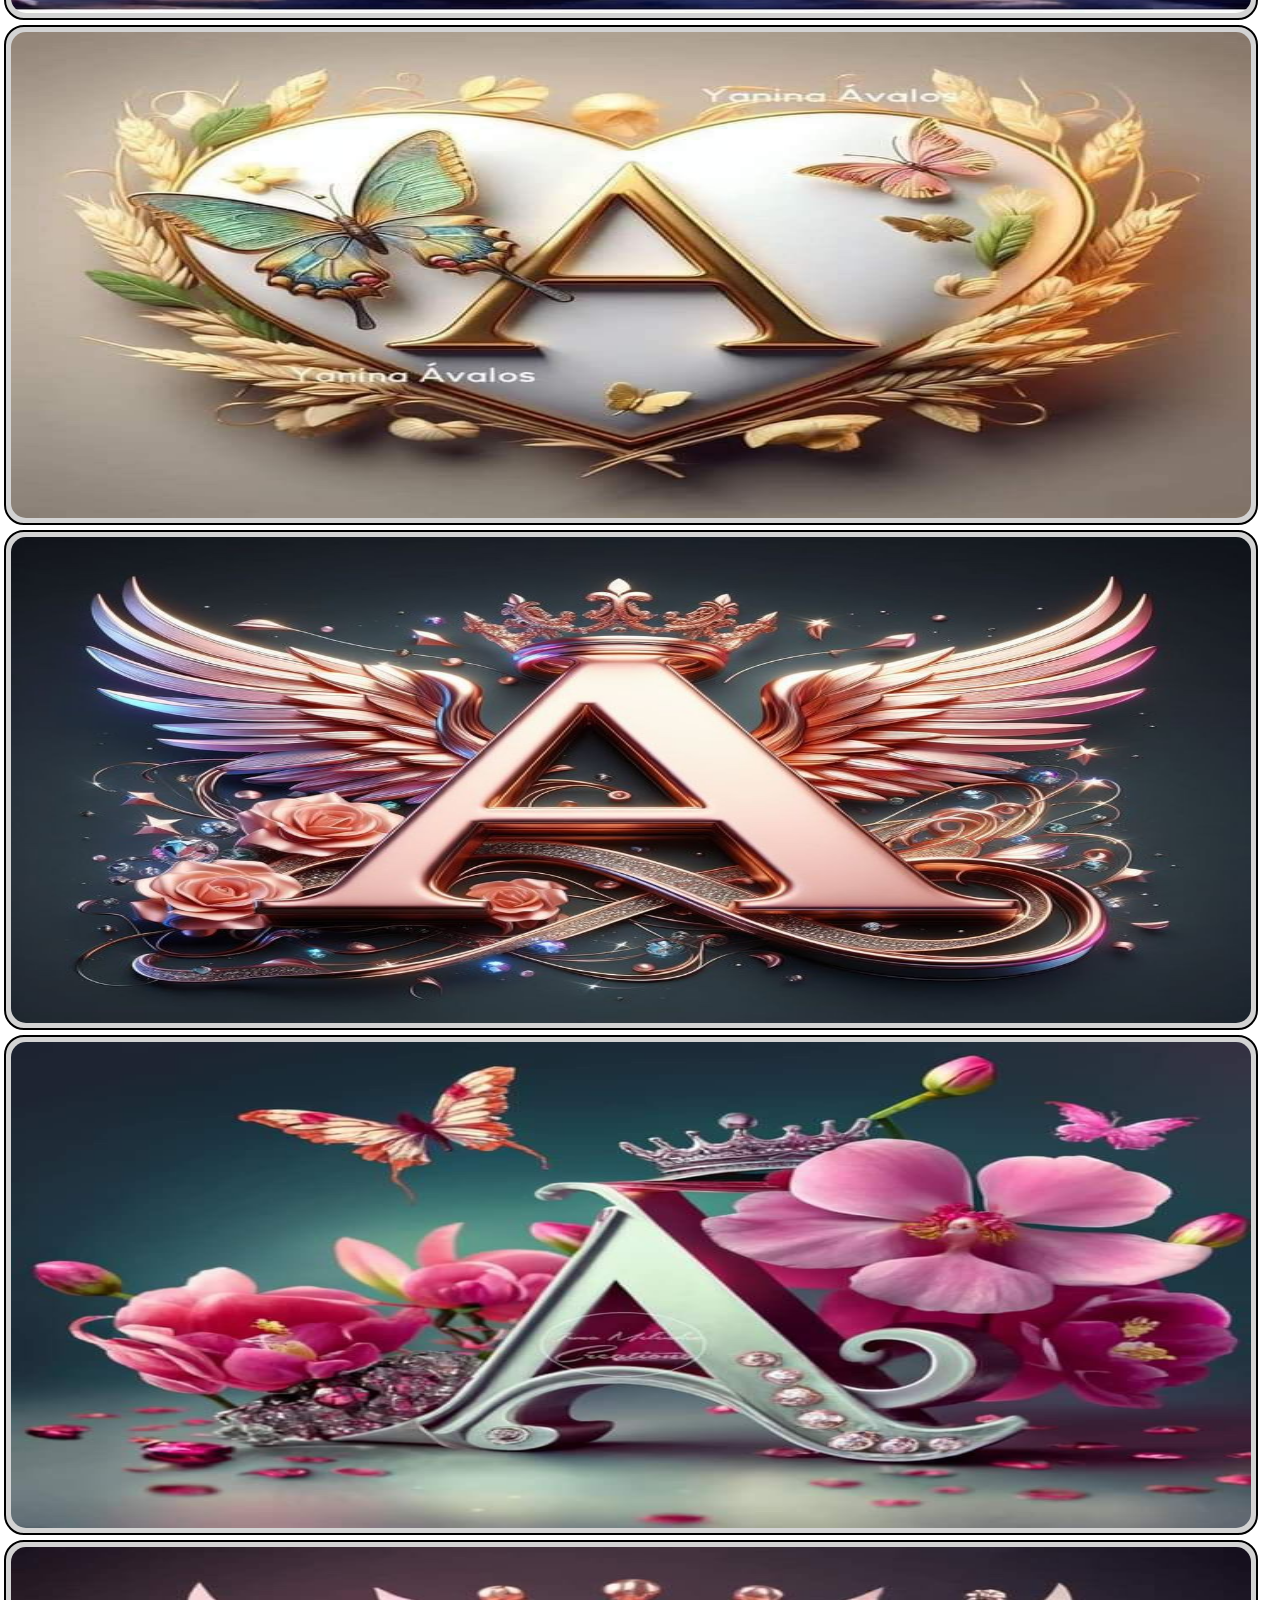
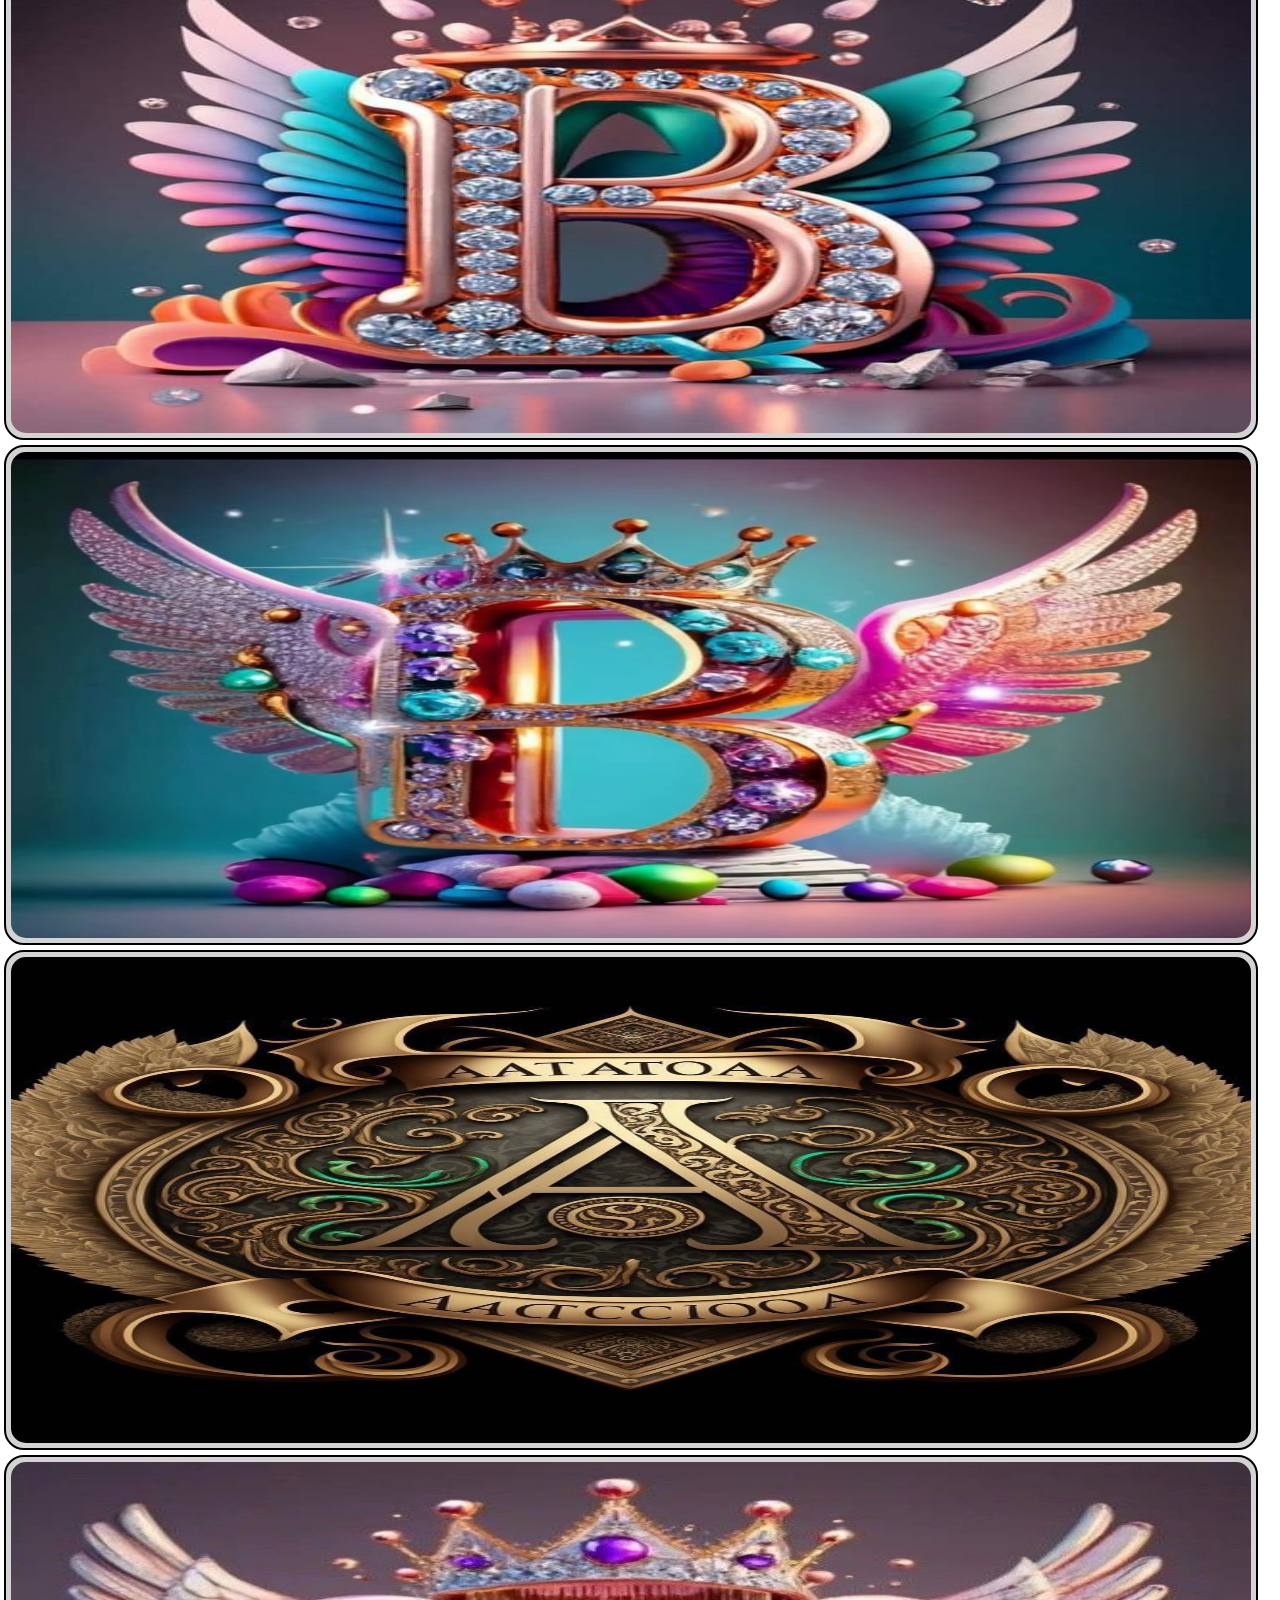
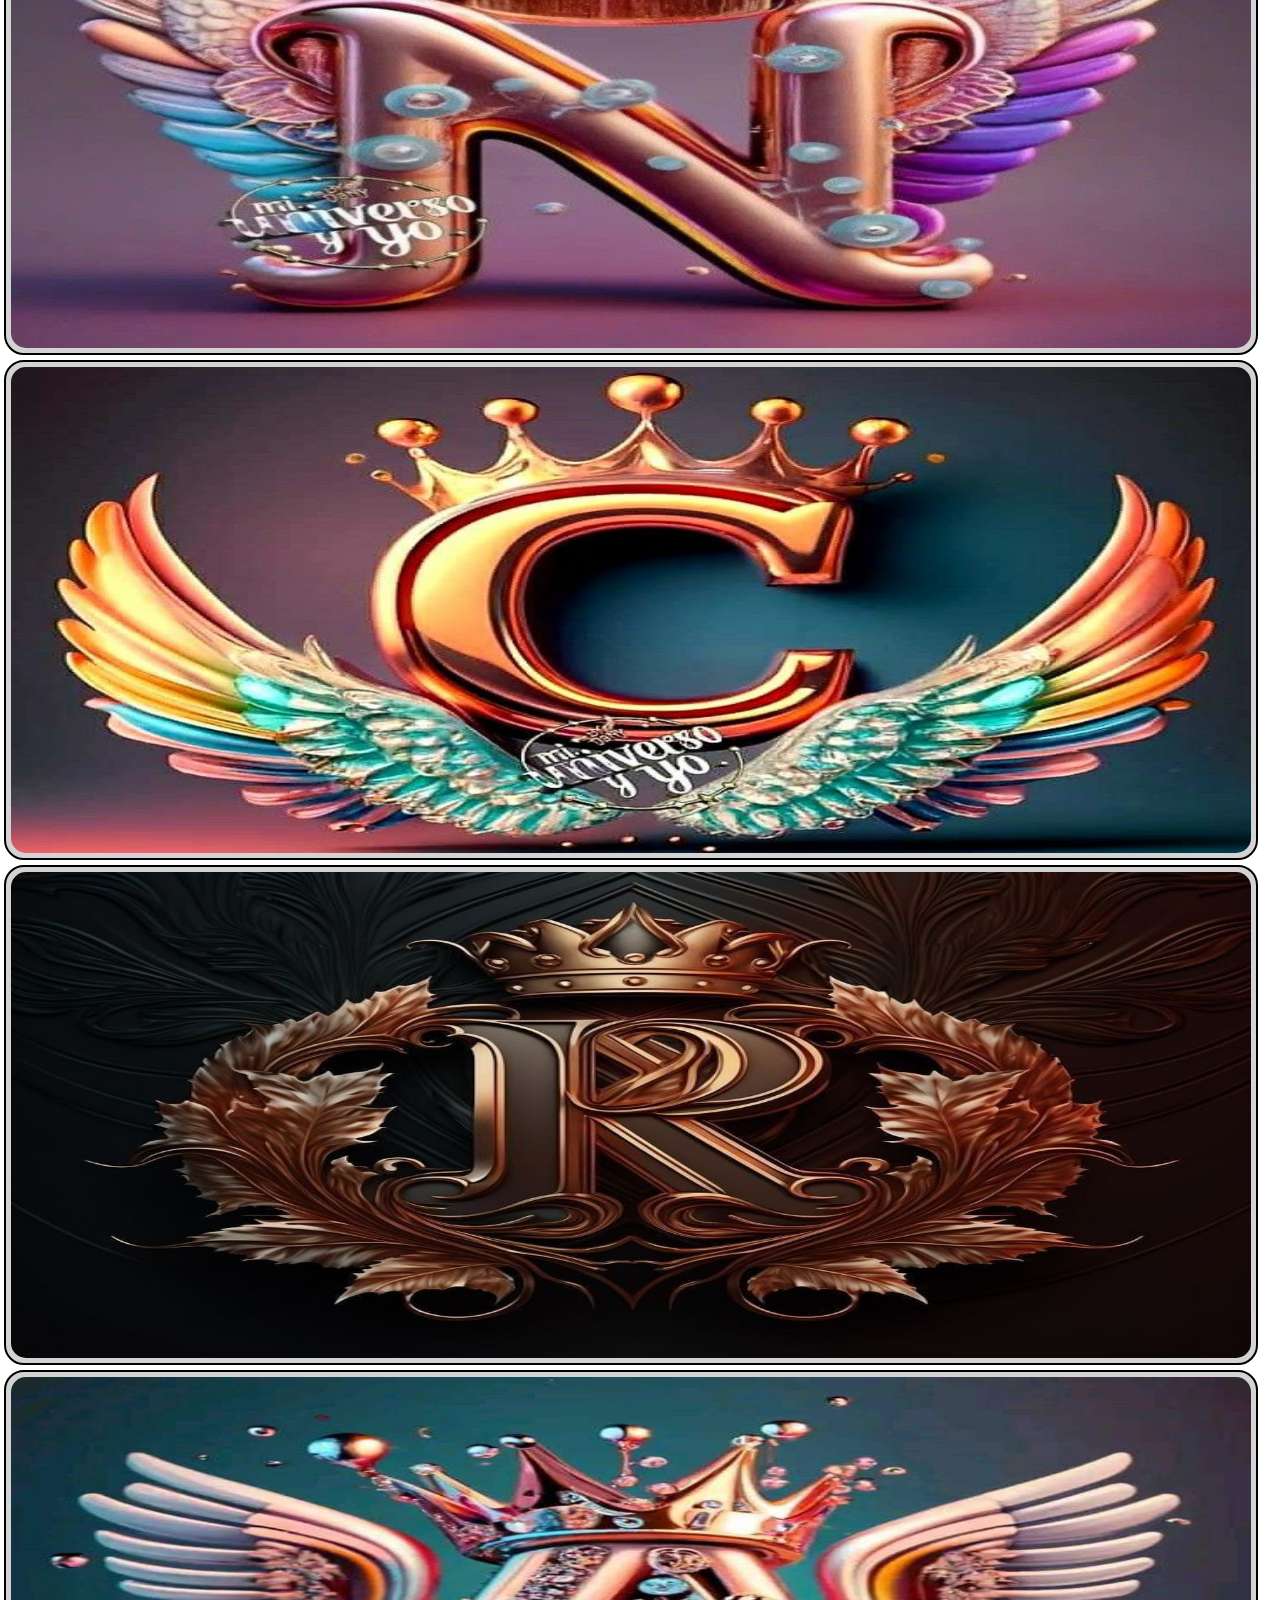
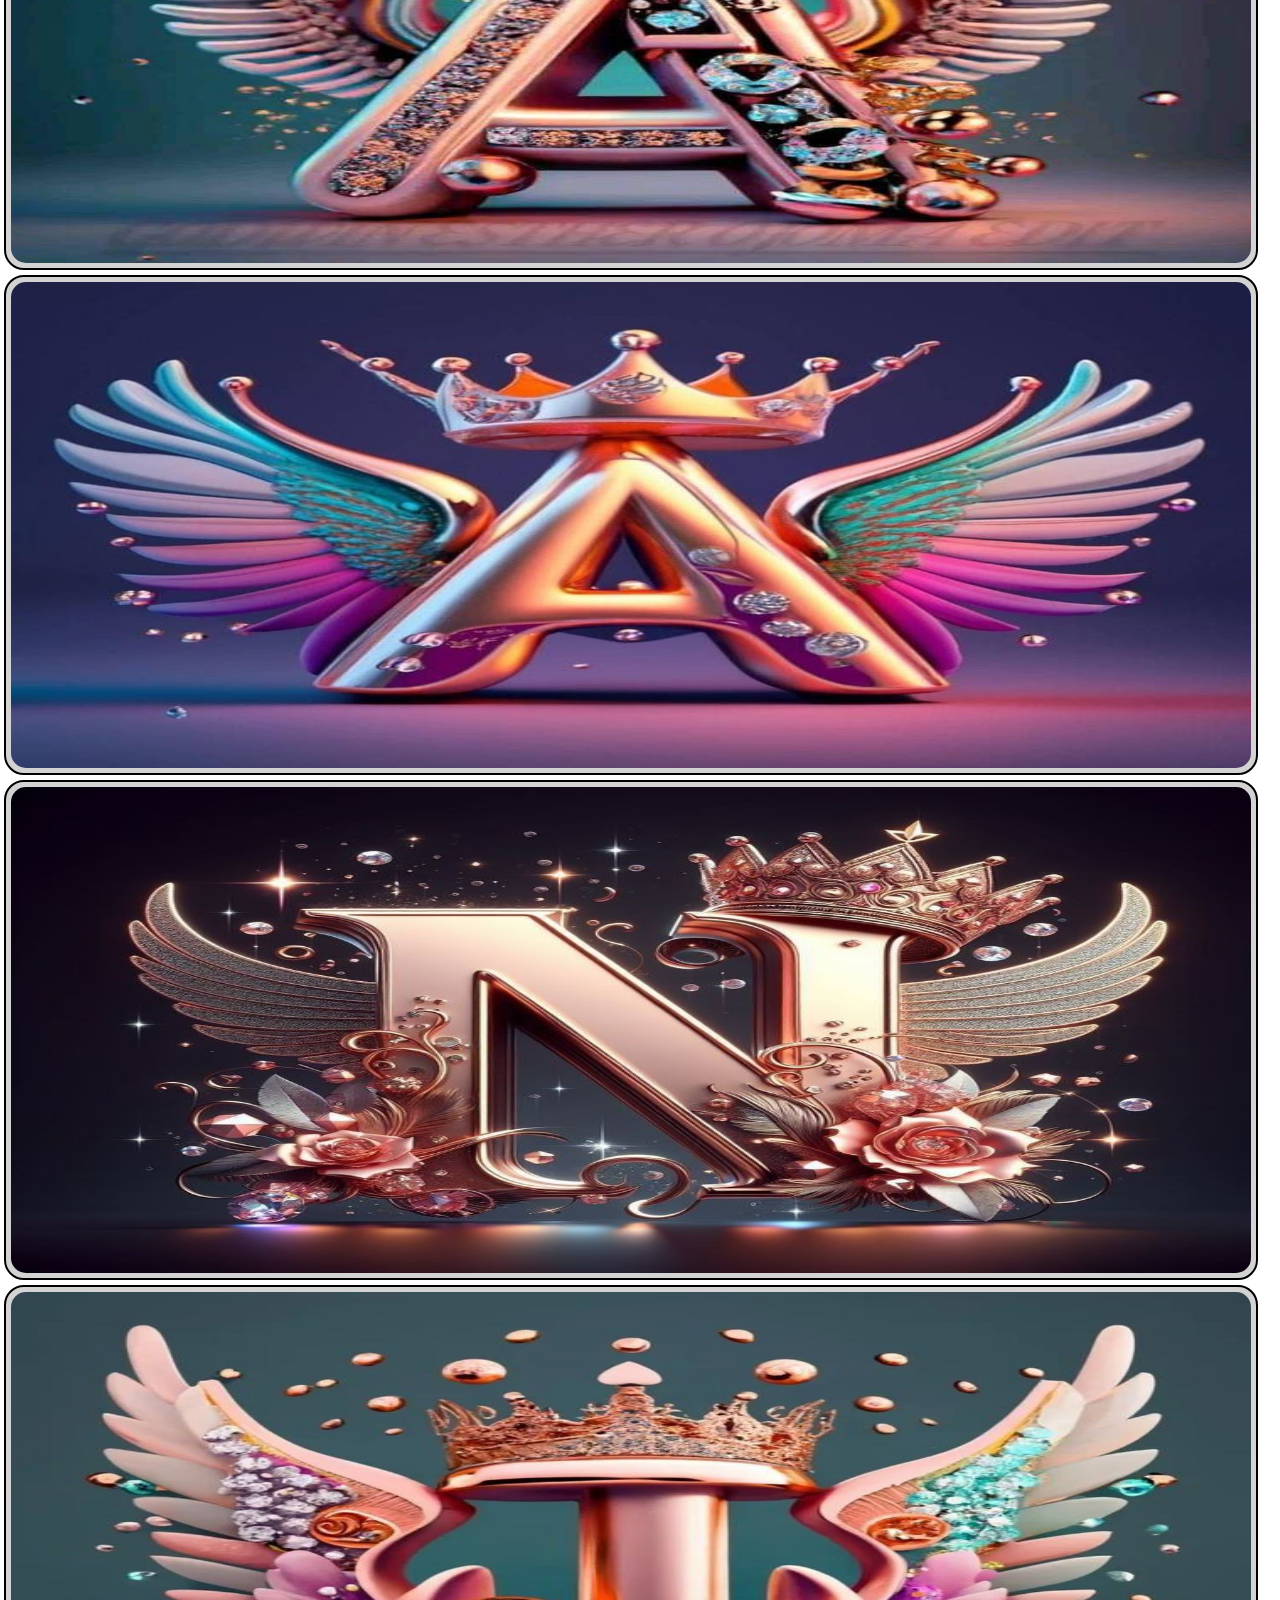
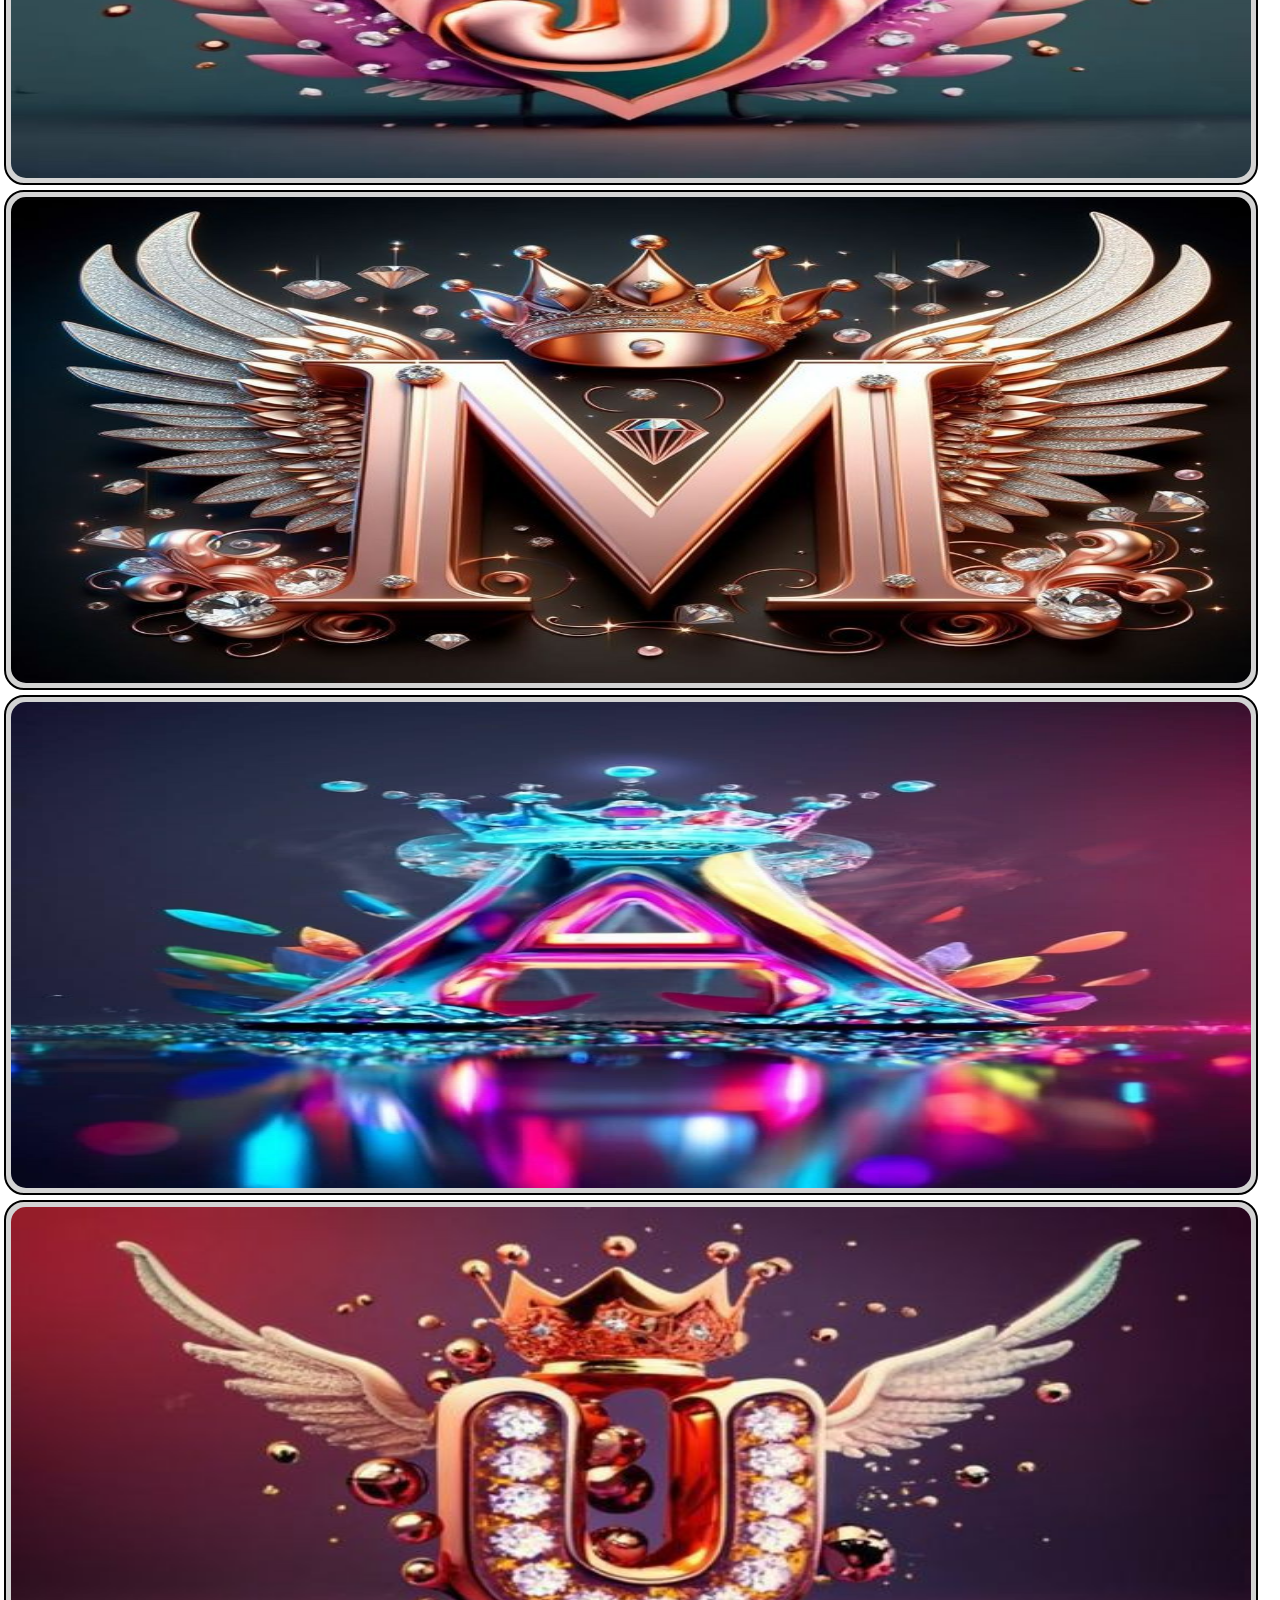
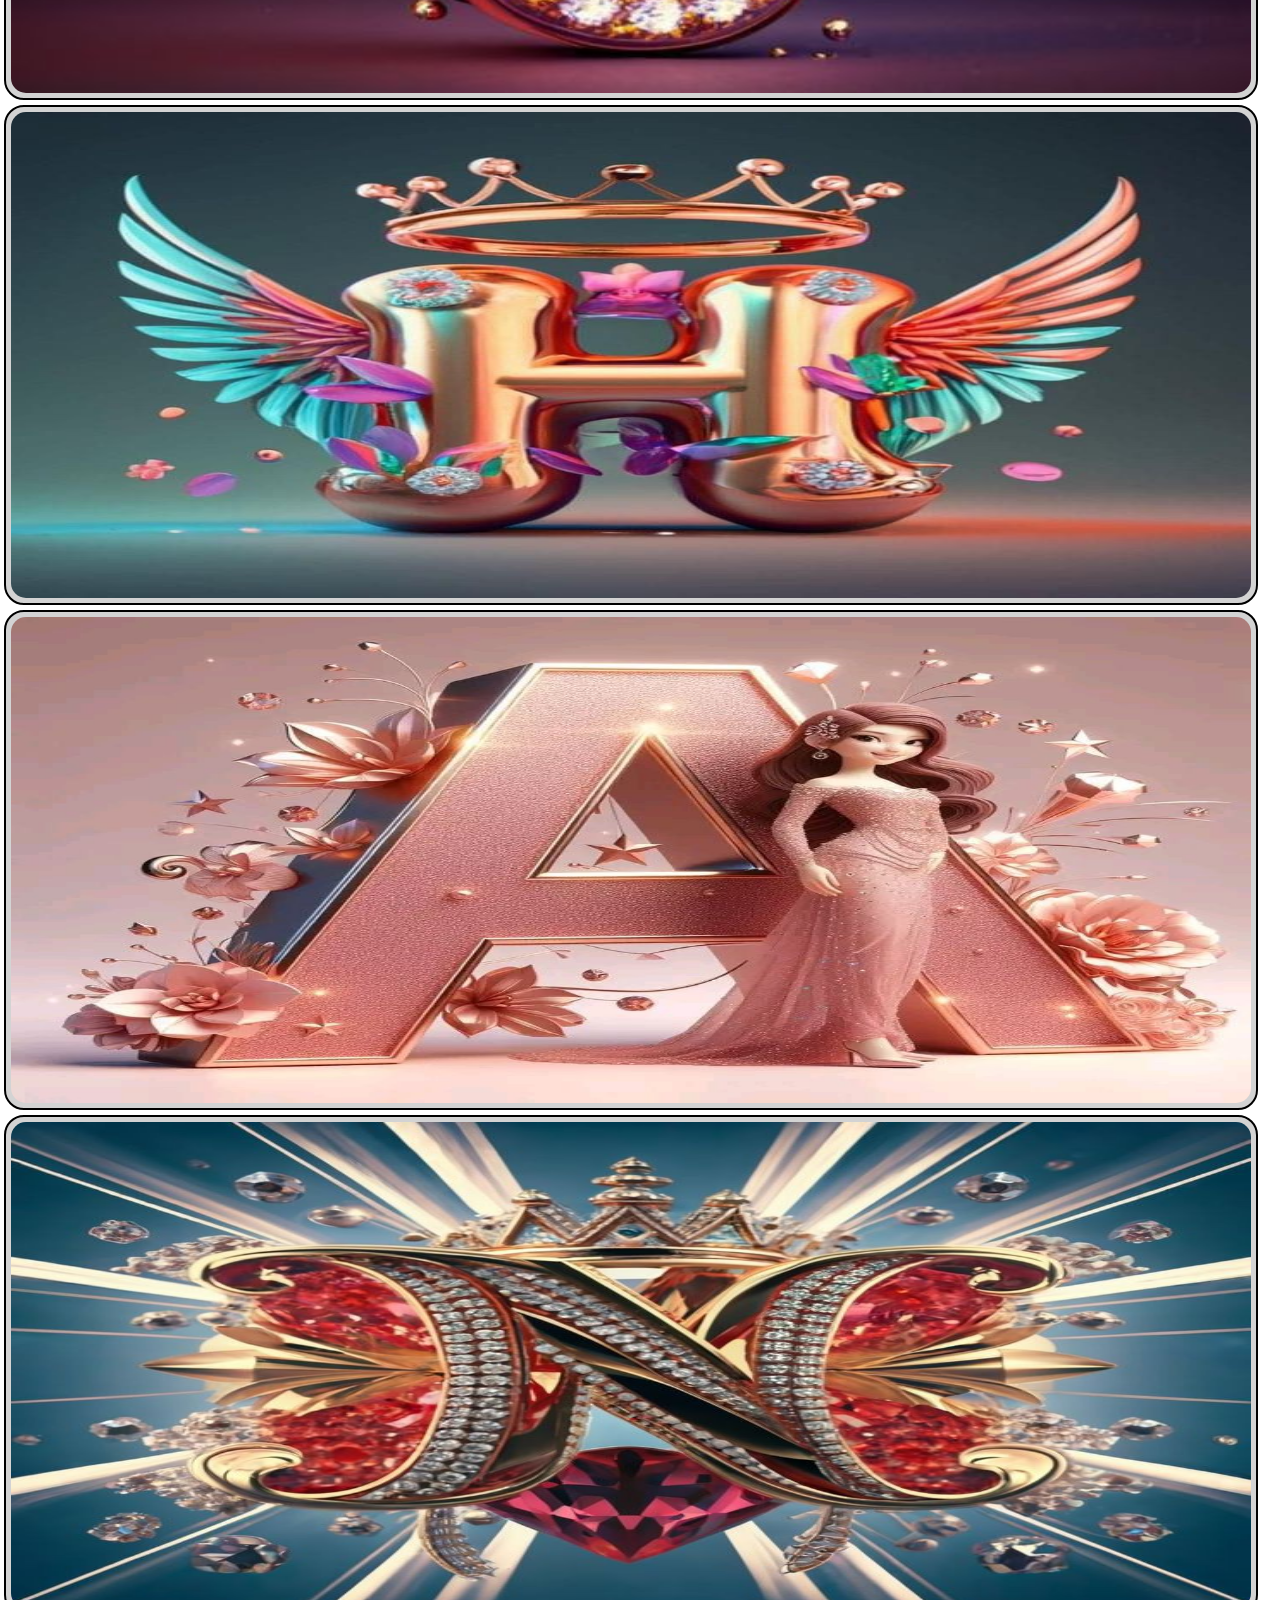
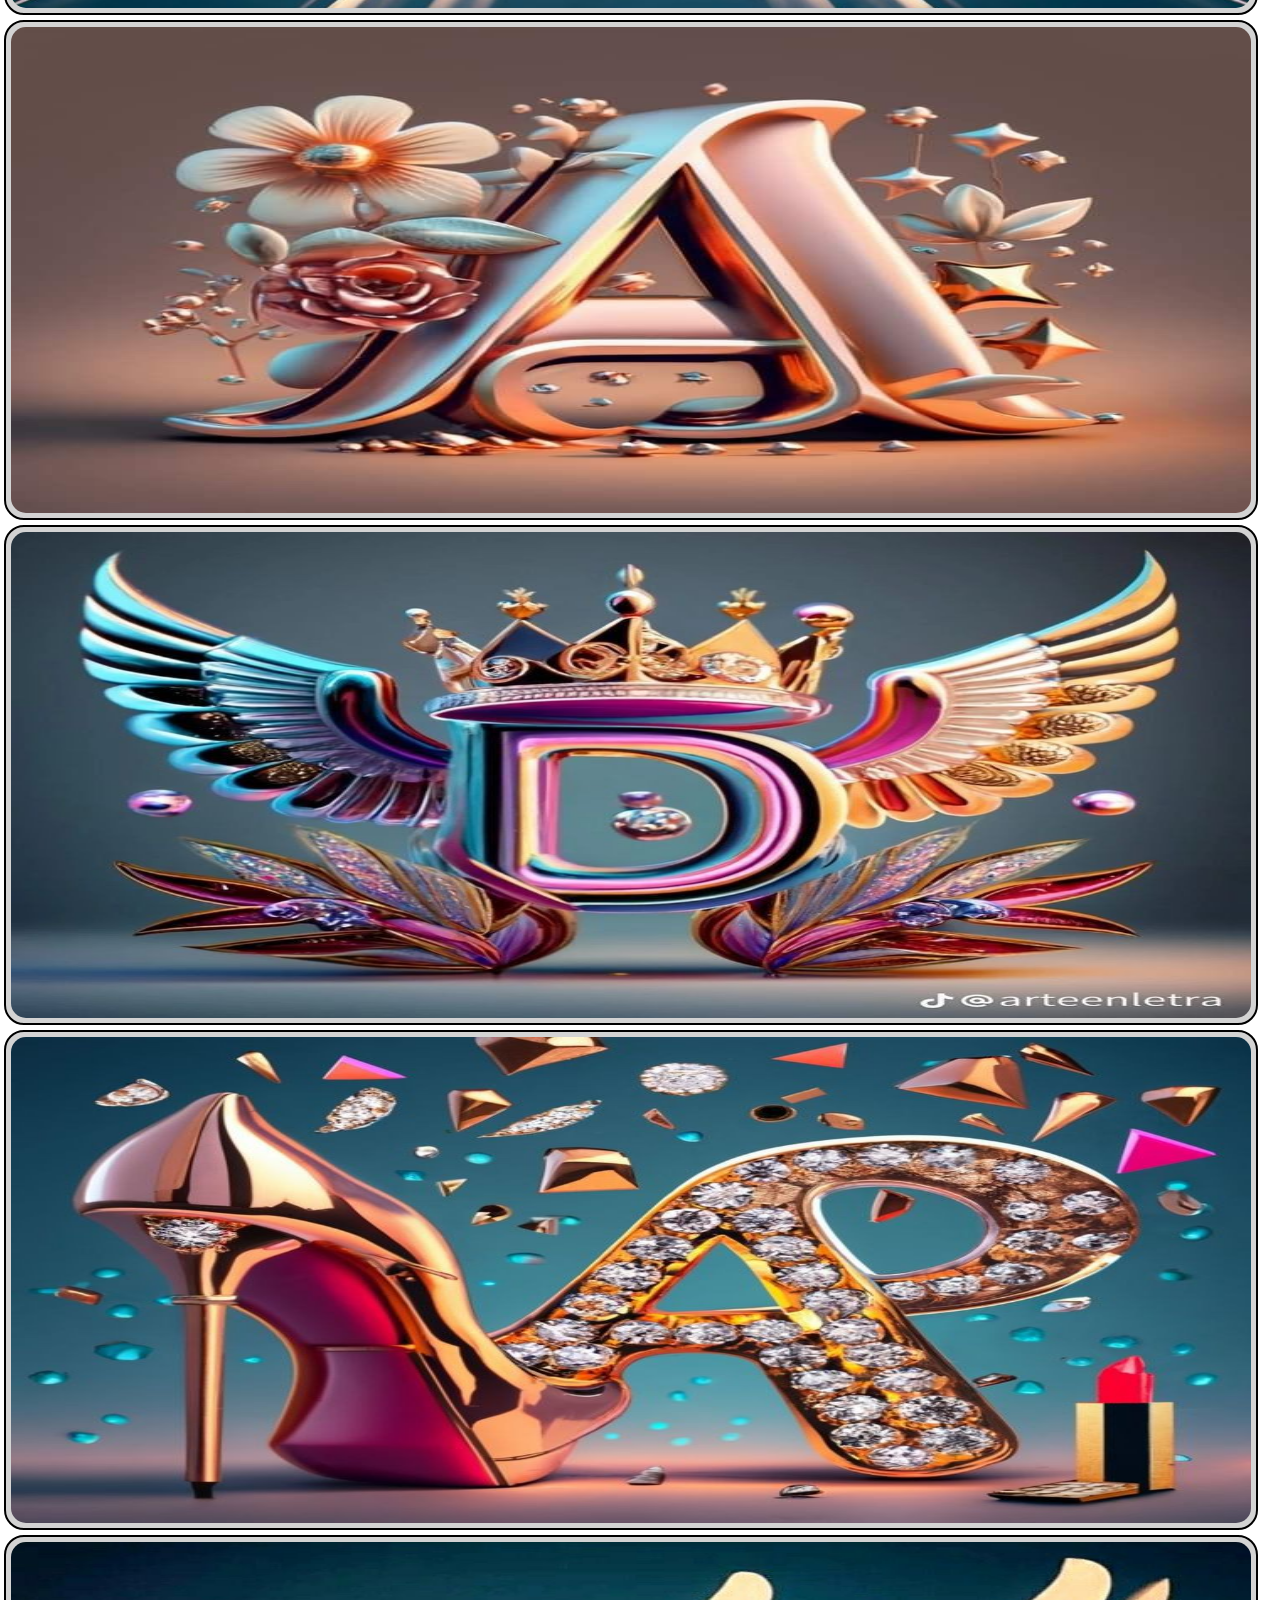
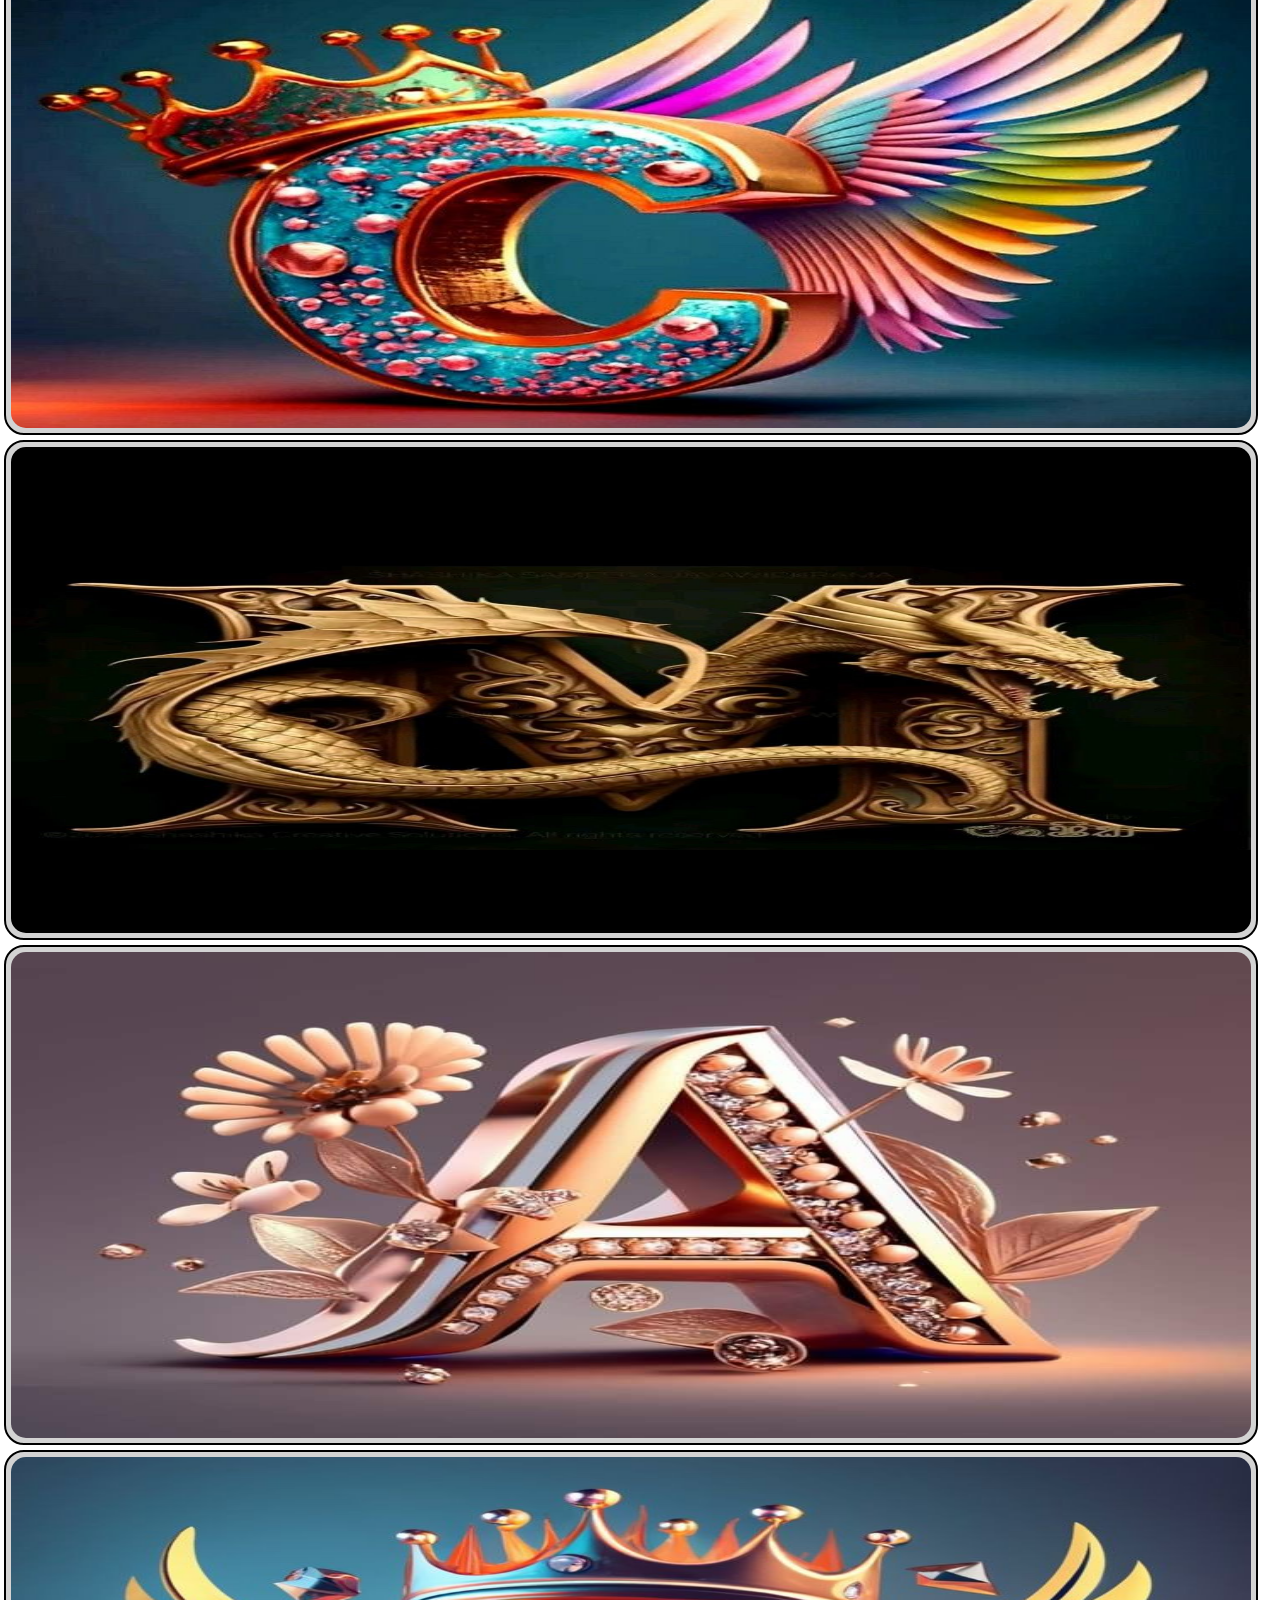
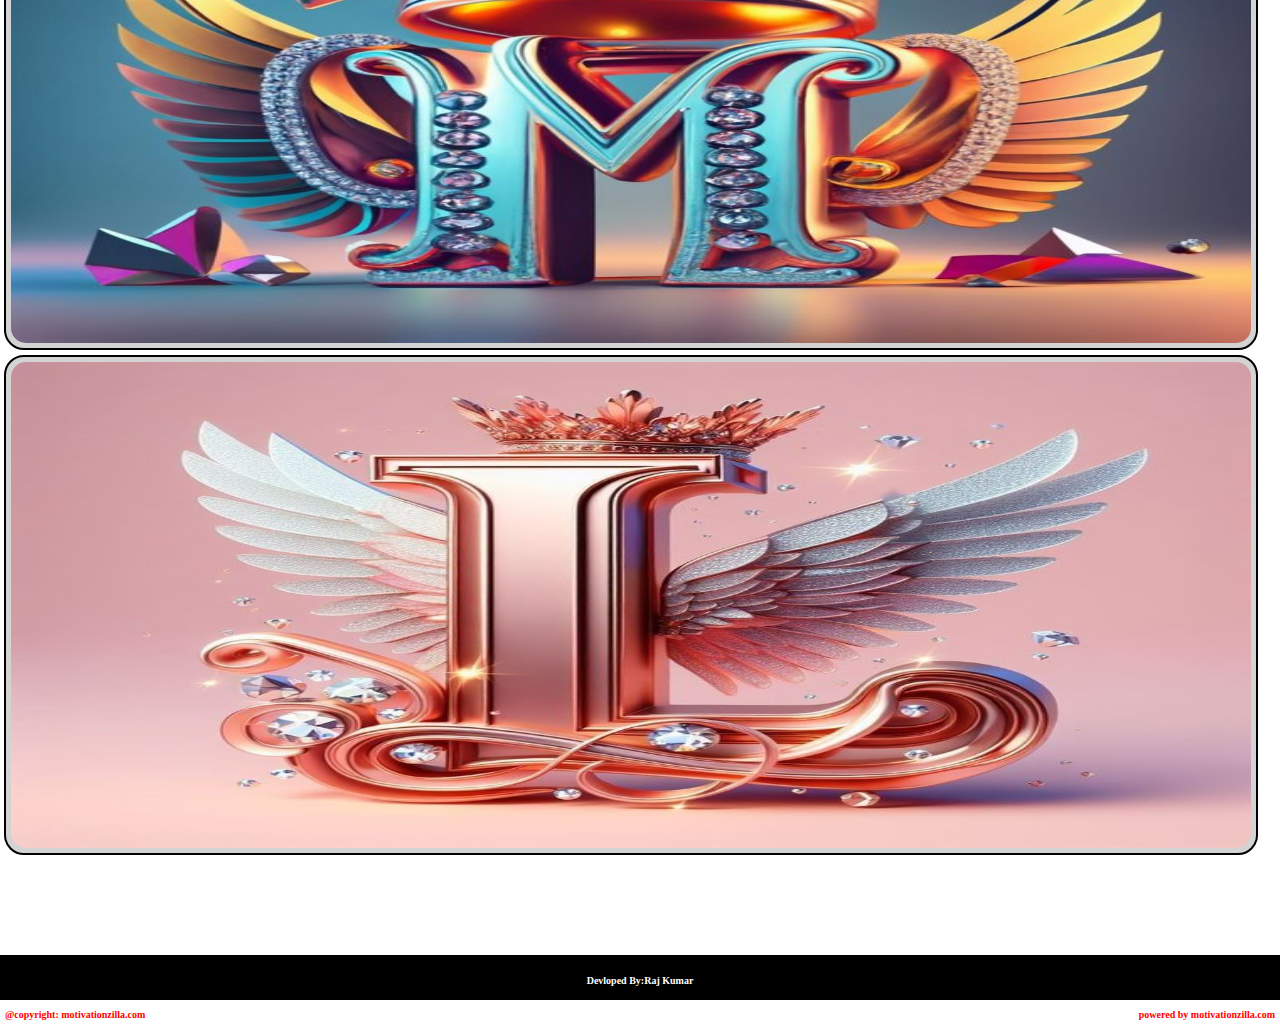
==== commit 7713e2a0: "Update index.html" ====
--- a/index.html
+++ b/index.html
@@ -47,6 +47,9 @@
         <center>
 
 <div id="heading">
+
+        <a href="index.html"><button id="top"> top </button></a>
+  
   
         <a href="a.html"><button id="top">A </button></a>
    
@@ -214,4 +217,4 @@
     </footer>
     
   </body>
-</html>+</html>
